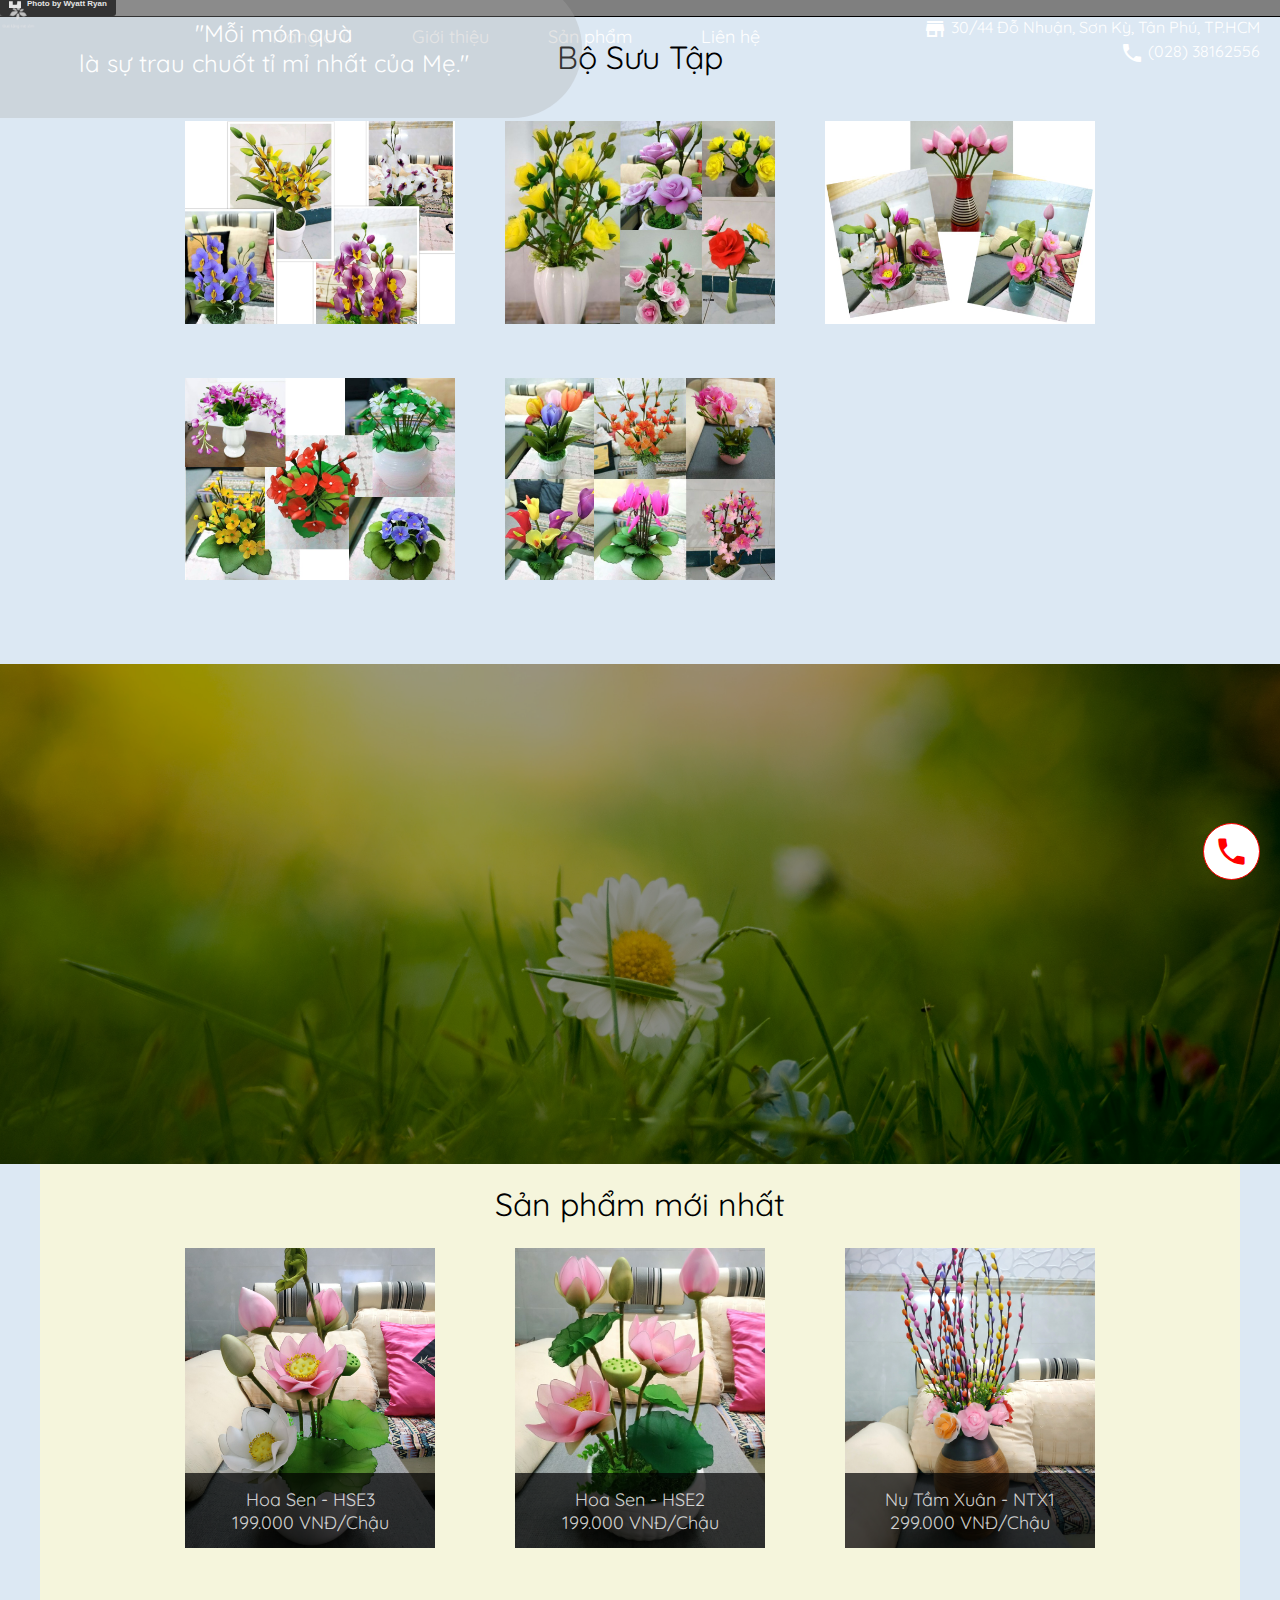
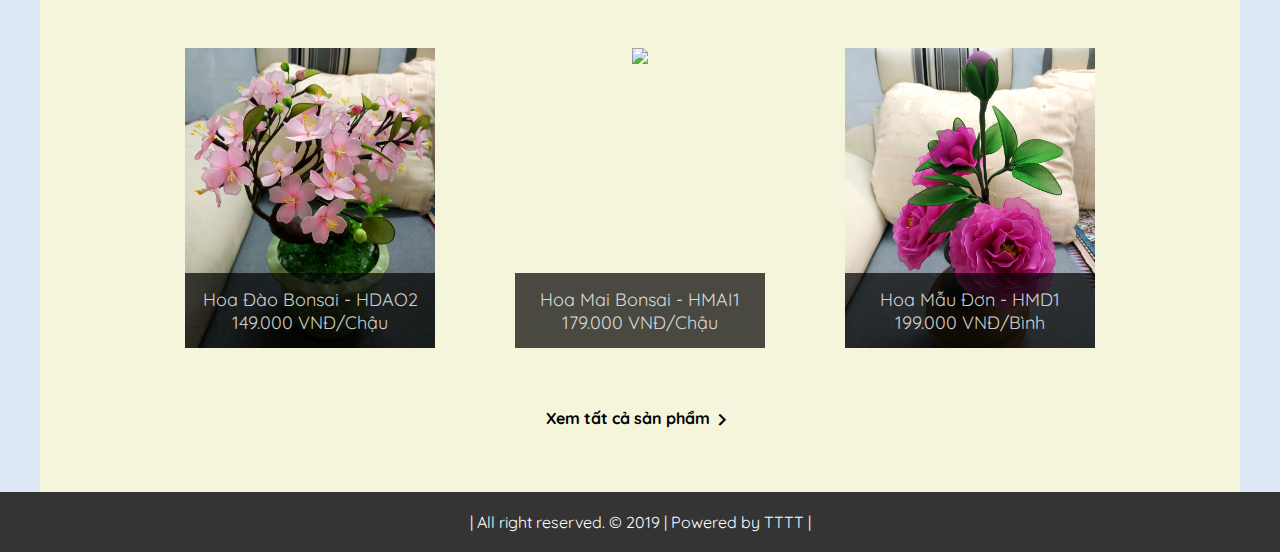
==== index.html @ f85b6abf "Update index.html" ====
<!DOCTYPE html>
<html>

<head>
    <meta charset="utf-8">
    <meta lang="vn">
    
    <meta name="generator" content="Jekyll v3.8.5" />
    <meta name="description" content="Shop Hoa Trang Trí Quà Tặng Mẹ Làm - Chuyên bán hoa voan, hoa vải trang trí; Nhận làm hoa theo yêu cầu; Có hàng ngay sau 3 ngày - Địa chỉ: 30/44 Đỗ Nhuận, Sơn Kỳ, Tân Phú - Điện thoại: (028) 38162556" />
    <meta property="og:description" content="Shop Hoa Trang Trí Quà Tặng Mẹ Làm - Chuyên bán hoa voan, hoa vải trang trí; Nhận làm hoa theo yêu cầu; Có hàng ngay sau 3 ngày - Địa chỉ: 30/44 Đỗ Nhuận, Sơn Kỳ, Tân Phú - Điện thoại: (028) 38162556" />
    <link rel="canonical" href="https://quatangmelam.com" />
    <meta property="og:url" content="https://quatangmelam.com" />
    <meta property="og:site_name" content="Quà Tặng Mẹ Làm" />
    <title>Quà Tặng Mẹ Làm</title>
    
    
    <meta name="viewport" content="width=device-width, initial-scale=1">
    <link href="https://fonts.googleapis.com/css?family=Material+Icons|Material+Icons+Outlined|Material+Icons+Two+Tone|Material+Icons+Round|Material+Icons+Sharp" rel="stylesheet">
    <link rel="stylesheet" href="https://cdnjs.cloudflare.com/ajax/libs/font-awesome/4.7.0/css/font-awesome.min.css">
    <link href="https://fonts.googleapis.com/css?family=Barlow|Lora|Open+Sans|Quicksand|Source+Sans+Pro" rel="stylesheet">
    <script src="https://ajax.googleapis.com/ajax/libs/jquery/3.3.1/jquery.min.js"></script>
    <link href="https://cdn.rawgit.com/michalsnik/aos/2.1.1/dist/aos.css" rel="stylesheet">
    <link href="style.css" rel="stylesheet">
    <link rel='icon' href='favicon.png' type='image/x-icon'/ >
    <script src="https://cdn.rawgit.com/michalsnik/aos/2.1.1/dist/aos.js"></script>
    <script src="homepage.js"></script>

</head>

<body>
    <div class="wrapper">
        <img class="background" src="wyatt-ryan-348178-unsplash2.jpg" />
        <div class="homeheader">
            <a style="background-color:black;color:white;text-decoration:none;padding:4px 6px;font-family:-apple-system, BlinkMacSystemFont, &quot;San Francisco&quot;, &quot;Helvetica Neue&quot;, Helvetica, Ubuntu, Roboto, Noto, &quot;Segoe UI&quot;, Arial, sans-serif;font-size:8px;font-weight:bold;line-height:1.2;display:inline-block;border-radius:3px" href="https://unsplash.com/@wryan214?utm_medium=referral&amp;utm_campaign=photographer-credit&amp;utm_content=creditBadge" target="_blank" rel="noopener noreferrer" title="Download free do whatever you want high-resolution photos from Wyatt Ryan"><span style="display:inline-block;padding:2px 3px"><svg xmlns="http://www.w3.org/2000/svg" style="height:12px;width:auto;position:relative;vertical-align:middle;top:-2px;fill:white" viewBox="0 0 32 32">
                        <title>unsplash-logo</title>
                        <path d="M10 9V0h12v9H10zm12 5h10v18H0V14h10v9h12v-9z"></path>
                    </svg></span><span style="display:inline-block;padding:2px 3px">Photo by Wyatt Ryan</span></a>
            <div class="header-img">
                <img src="logo-transparent2.png" width="auto" height="100%" />
            </div>
            <div class="quote">"Mỗi món quà <br>là sự trau chuốt tỉ mỉ nhất của Mẹ."</div>
            <div class="header-menu">
                <ul>
                    <li><a href="index.html">Trang chủ</a></li>
                    <li><a href="about.html">Giới thiệu</a></li>
                    <li><a href="product-catalog.html">Sản phẩm</a></li>
                    <li><a href="contact.html">Liên hệ</a> </li>
                </ul>
            </div><i id='icon-menu' class="material-icons" style="color: white;">menu</i>
            <div class="header-call"> <i class="material-icons" style="vertical-align:middle;">store</i> 30/44 Đỗ Nhuận, Sơn Kỳ, Tân Phú, TP.HCM<br><i class="material-icons" style="vertical-align:middle;">call</i> (028) 38162556 </div>

        </div>

        <div class="homemain">
            <div style="font-size: 2em;  width: 100%;  max-width: 1200px;  height: 2em;  padding-top: 20px;padding-bottom: 20px;                        text-align: center">Bộ Sưu Tập</div>
            <div class="catalog">
                <div class="catalog-img"><a href="product-catalog.html#lancheck"><img src="nhhoa/BoSuuTap/HoaLanBST.png" style="background-color: white;" width="100%" height="auto" />
                        <div class="catalog-title">Hoa Lan</div>
                    </a></div>
                <div class="catalog-img"><a href="product-catalog.html#hongcheck"><img src="nhhoa/BoSuuTap/HoaHongBST.jpg" width="100%" height="auto" />
                        <div class="catalog-title">Hoa Hồng</div>
                    </a></div>
                <div class="catalog-img"><a href="product-catalog.html#sencheck"><img src="nhhoa/BoSuuTap/HoaSenBST.png" style="background-color:#ffeb93 ;" width="100%" height="auto" />
                        <div class="catalog-title">Hoa Sen</div>
                    </a></div>
                <div class="catalog-img"><a href="product-catalog.html#daicheck"><img src="nhhoa/BoSuuTap/HoaDaiBST.png" style="background-color:#ffeb93 ;" width="100%" height="auto" />
                        <div class="catalog-title">Hoa Dại</div>
                    </a></div>
                <div class="catalog-img"><a href="product-catalog.html#khaccheck"><img src="nhhoa/BoSuuTap/HoaKhacBST.jpg" width="100%" height="auto" />
                        <div class="catalog-title">Các Hoa Khác</div>
                    </a></div>
            </div>
            <div class="mid-quote-container"><a style="background-color:black;color:white;text-decoration:none;padding:4px 6px;font-family:-apple-system, BlinkMacSystemFont, &quot;San Francisco&quot;, &quot;Helvetica Neue&quot;, Helvetica, Ubuntu, Roboto, Noto, &quot;Segoe UI&quot;, Arial, sans-serif;font-size:12px;font-weight:bold;line-height:1.2;display:inline-block;border-radius:3px" href="https://unsplash.com/@christianwidell?utm_medium=referral&amp;utm_campaign=photographer-credit&amp;utm_content=creditBadge" target="_blank" rel="noopener noreferrer" title="Download free do whatever you want high-resolution photos from Christian Widell"><span style="display:inline-block;padding:2px 3px"><svg xmlns="http://www.w3.org/2000/svg" style="height:12px;width:auto;position:relative;vertical-align:middle;top:-2px;fill:white" viewBox="0 0 32 32">
                            <title>unsplash-logo</title>
                            <path d="M10 9V0h12v9H10zm12 5h10v18H0V14h10v9h12v-9z"></path>
                        </svg></span><span style="display:inline-block;padding:2px 3px">Christian Widell</span></a>
                <div class="mid-quote-box">
                    <div class="mid-quote">"Mỗi một bông hoa là một lời gửi gắm tình yêu thương ngọt ngào nhất."</div>
                </div>
                <img class="mid-quote-img" src="christian-widell-93945-unsplash2.jpg" />
                <img class="mid-quote-img" src="christian-widell-93945-unsplash.jpg" />
            </div>
            <div class="homeproduct">
                <span class="product-title">Sản phẩm mới nhất</span>
                <div class="home-sp-moi">
                    <div class="product">
                        <div class="img-container"><img src="nhhoa/HSE3-HoaSen3/HSE3-1.jpg" width="100%" height="auto" style="margin-top: -30px;" />
                        </div>
                        <div class='product-show' style="display:none">
                            <img src="nhhoa/HSE3-HoaSen3/HSE3-1.jpg" width="auto" height="100%" />
                        </div>
                        <span>Hoa Sen - HSE3<br>199.000 VNĐ/Chậu</span>
                    </div>
                
                    <div class="product">
                        <div class="img-container"><img src="nhhoa/HSE2-HoaSen2/HSE2-1.jpg" width="100%" height="auto" style="margin-top: -30px;" />
                        </div>
                        <div class='product-show' style="display:none">
                            <img src="nhhoa/HSE2-HoaSen2/HSE2-1.jpg" width="auto" height="100%" />
                            <img src="nhhoa/HSE2-HoaSen2/HSE2-2.jpg" width="auto" height="100%" />
                        </div>
                        <span>Hoa Sen - HSE2<br>199.000 VNĐ/Chậu</span>
                    </div>
                    <div class="product">
                        <div class="img-container"><img src="nhhoa/NTX1-NuTamXuan/NTX1-1.jpg" width="100%" height="auto" style="margin-top: -30px;" />
                        </div>
                        <div class='product-show' style="display:none">
                            <img src="nhhoa/NTX1-NuTamXuan/NTX1-1.jpg" width="auto" height="100%" />
                            <img src="nhhoa/NTX1-NuTamXuan/NTX1-2.jpg" width="auto" height="100%" />
                            <img src="nhhoa/NTX1-NuTamXuan/NTX1-3.jpg" width="auto" height="100%" />
                        </div>
                        <span>Nụ Tầm Xuân - NTX1<br>299.000 VNĐ/Chậu</span>
                    </div>
                    <div class="product">
                        <div class="img-container"><img src="nhhoa/HDAO2-HoaDaoBonsai/HDAO2-1.jpg" width="100%" height="auto" style="margin-top: -30px;" />
                        </div>
                        <div class='product-show' style="display:none">
                            <img src="nhhoa/HDAO2-HoaDaoBonsai/HDAO2-1.jpg" width="auto" height="100%" />
                            <img src="nhhoa/HDAO2-HoaDaoBonsai/HDAO2-2.jpg" width="auto" height="100%" />
                            <img src="nhhoa/HDAO2-HoaDaoBonsai/HDAO2-3.jpg" width="auto" height="100%" />
                            <img src="nhhoa/HDAO2-HoaDaoBonsai/HDAO2-4.jpg" width="auto" height="100%" />
                        </div>
                        <span>Hoa Đào Bonsai - HDAO2<br>149.000 VNĐ/Chậu</span>
                    </div>
                    <div class="product">
                        <div class="img-container"><img src="nhhoa/HMAI1-HoaMai/HMAI1-1.jpg" width="100%" height="auto" style="margin-top: -30px;" />
                        </div>
                        <div class='product-show' style="display:none">
                            <img src="nhhoa/HMAI1-HoaMai/HMAI1-1.jpg" width="auto" height="100%" />
                            <img src="nhhoa/HMAI1-HoaMai/HMAI1-2.jpg" width="auto" height="100%" />
                            <img src="nhhoa/HMAI1-HoaMai/HMAI1-3.jpg" width="auto" height="100%" />
                        </div>
                        <span>Hoa Mai Bonsai - HMAI1<br>179.000 VNĐ/Chậu</span>
                    </div>
                    <div class="product">
                        <div class="img-container"><img src="nhhoa/HMD1-HoaMauDon/HMD1-1.jpg" width="100%" height="auto" style="margin-top: -30px;" /></div>
                        <div class='product-show' style="display:none">
                            <img src="nhhoa/HMD1-HoaMauDon/HMD1-1.jpg" width="auto" height="100%" />
                            <img src="nhhoa/HMD1-HoaMauDon/HMD1-2.jpg" width="auto" height="100%" />
                            <img src="nhhoa/HMD1-HoaMauDon/HMD1-3.jpg" width="auto" height="100%" />
                            <img src="nhhoa/HMD1-HoaMauDon/HMD1-4.jpg" width="auto" height="100%" />
                        </div>
                        <span>Hoa Mẫu Đơn - HMD1<br>199.000 VNĐ/Bình</span>
                    </div>

                </div>
                <div style="text-align: center;margin-bottom: 60px; font-weight: bold;"><a href="product-catalog.html" style="color: black;">Xem tất cả sản phẩm<i class="material-icons" style="vertical-align: middle;">keyboard_arrow_right</i></a></div>
            </div>
        </div>
        <div class="homefooter">
            <div class="copyright">| All right reserved. © 2019 | Powered by TTTT |</div>
        </div>
        <div class="showroom">
            <div class='close-button'><i class="material-icons" style="color: white;font-size: 40px;">close</i></div>
            <div class="showroom-mainimg"><img src=#/></div>
            <div class="showroom-subimg"><img src=# width="auto" height="100%" /><img src=# width="auto" height="100%" /><img src=# width="auto" height="100%" /><img src=# width="auto" height="100%" /></div>
        </div>
        <div class='hotline'><a href='tel:02838162556' class='material-icons'>call</a></div>
    </div>
</body></html>
---- style.css ----
.body {
    font-family: "Quicksand", sans-serif;
    width: 100vw;
    max-width: 100%;
    overflow-y: hidden;
    justify-content: center;
}

a {
    text-decoration: none;
    color: white;
    cursor: pointer;
}

.wrapper {
    font-family: "Quicksand", sans-serif;
    position: absolute;
    left: 0;
    top: 0;
    width: 100vw;
    max-width: 100%;
    overflow: hidden;
    justify-content: center;
}

.wrapper > .background {
    position: absolute;
    left: 0;
    width: 100vmax;
    max-width: 100%;
    height: auto;
    z-index: -1;
}

.wrapper > .menu-background {
    display: block;
    position: absolute;
    top: -180px;
    left: 0;
    width: 100vw;
    max-width: 100%;
    height: auto;
    z-index: -1;
}

.wrapper > a {
    position: absolute;
    top: 95vh;
}

/*------------------------header--------------------------*/
.homeheader {
    display: grid;
    max-width: 100%;
    position: relative;
    grid-template-columns: 0.5fr minmax(460px, 560px) minmax(365px, 1fr);
    justify-content: space-evenly;
    border-bottom: 1px solid;
    background-color: rgba(0, 0, 0, 0.5);
}

.homeheader > a {
    position: absolute;
    bottom: 0;
}

.homeheader > .header-menu {
    display: grid;
    margin-right: auto;
    width: auto;
    margin: 0;
    height: 100%;
    font-size: 18px;
    color: white;
    background-color: transparent;
}

#icon-menu {
    display: none;
}

#icon-menu-2 {
    display: none;
}

.homeheader > .header-menu > ul {
    list-style-type: none;
    display: grid;
    grid-template-columns: 1fr 1fr 1fr 1fr;
    text-align: center;
    align-items: center;
    padding: 0;
    margin-top: 10px;
    width: 100%;
    height: 50px;
}

.homeheader > .header-menu > ul > li {
    padding: 15px;
    display: inline-block;
}

.homeheader > .header-menu > ul > li:hover {
    background-color: gainsboro;
    font-weight: bold;
    color: black;
}

.homeheader > .header-menu > ul > li:hover > a {
    background-color: gainsboro;
    font-weight: bold;
    color: black;
}

.homeheader > .header-img {
    display: flex;
    height: 19%;
    max-height: 150px;
    opacity: 0.8;
}

.homeheader > .header-call {
    display: block;
    text-align: right;
    margin-bottom: auto;
    margin-top: 17px;
    margin-right: 20px;
    color: white;
}

.homeheader > .quote {
    position: absolute;
    display: flex;
    align-items: center;
    justify-content: center;
    color: white;
    height: 20vh;
    max-height: 120px;
    width: 45vw;
    left: -50vw;
    overflow: hidden;
    text-align: center;
    font-size: 24px;
    padding: 10px 20px 10px 50px;
    border-top-right-radius: 20vw;
    border-bottom-right-radius: 20vw;
    background-color: rgba(170, 170, 170, 0.3);
    transition: 2s cubic-bezier(0.3, 0.885, 0.32, 1.2);
}

.contact-header {
    display: grid;
    grid-template-columns: 190px minmax(450px, 1fr) 1fr;
    width: 100vw;
    max-width: 100%;
    height: 150px;
    border-bottom: 1px solid;
    background-color: rgba(0, 0, 0, 0.5);
}

.contact-header > .header-menu {
    grid-column: 2/3;
    grid-row: 1/2;
    display: flex;
    flex-direction: row;
    width: auto;
    margin-right: auto;
    margin-left: auto;
    font-size: 18px;
    color: white;
    background-color: transparent;
    transition: transform 1s cubic-bezier(0.3, 0.885, 0.32, 1.2);
}

.contact-header > .header-menu > ul {
    list-style-type: none;
    padding: 0;
    margin-top: 10px;
    width: 100%;
}

.contact-header > .header-menu > ul > li {
    padding: 15px;
    display: inline-block;
}

.contact-header > .header-menu > ul > li:hover {
    background-color: gainsboro;
    font-weight: bold;
    color: black;
}

.contact-header > .header-menu > ul > li:hover > a {
    color: black;
    background-color: gainsboro;
    font-weight: bold;
}

.contact-header > .header-img {
    height: 150px;
    width: 250px;
    opacity: 0.8;
}

.contact-header > .header-call {
    text-align: right;
    grid-column: 2/-1;
    grid-row: 1/2;
    margin-bottom: auto;
    margin-top: 17px;
    margin-right: 20px;
    color: white;
}

/*---------------------main body---------------------------------*/
.homemain {
    display: flex;
    background-color: #dce8f3;
    justify-content: center;
    width: 100vw;
    flex-flow: wrap;
    max-width: 100%;
}

.catalog {
    display: grid;
    justify-content: center;
    grid-template-columns: repeat(auto-fill, 270px);
    grid-column-gap: 50px;
    grid-row-gap: 50px;
    grid-auto-rows: auto;
    margin-bottom: 80px;
    width: 100%;
    max-width: 1200px;
    margin-left: auto;
    margin-right: auto;
    padding: 0 50px 0 50px;
}

.catalog-img {
    display: block;
    position: relative;
}

.catalog-title {
    position: absolute;
    display: flex;
    justify-content: center;
    align-items: center;
    font-size: 22px;
    color: white;
    top: 0;
    left: 0;
    width: 100%;
    height: 100%;
    opacity: 0;
    background-color: rgba(12, 15, 23, 0.85);
    transition: 0.5s ease;
}

.catalog-img:hover > a > .catalog-title {
    background-color: rgba(12, 15, 23, 0.4);
}

.contact-main {
    display: flex;
    background-color: white;
    justify-content: center;
    align-items: center;
    flex-direction: column;
}

.contact-main > .shopinf {
    margin-top: 30px;
    margin-bottom: 40px;
    padding: 0 50px;
    max-width: 1000px;
    font-size: 20px;
}

.contact-main > iframe {
    width: 95%;
    max-width: 800px;
    height: 400px;
    margin-bottom: 90px;
    border: 2px solid black;
}

.contact-main .shopinf > h4 {
    text-align: center;
    font-size: 25px;
    margin: 20px 0 0 0;
}

.mid-quote-container {
    display: flex;
    position: relative;
    width: 100vw;
    max-width: 100%;
    overflow: hidden;
    height: 50vw;
    max-height: 500px;
    background-color: white;
}

.mid-quote-container > a {
    position: absolute;
    bottom: 0;
}

.mid-quote-img {
    position: absolute;
    z-index: 0;
    bottom: 0;
    left: 0;
    width: 100vw;
    height: auto;
    overflow: hidden;
    background-color: white;
}

.mid-quote-box {
    display: flex;
    width: 100%;
    position: absolute;
    bottom: 0;
    height: 100%;
    z-index: 1;
    justify-content: center;
    background-color: rgba(0, 0, 0, 0.4);
}

.mid-quote {
    display: flex;
    align-items: center;
    justify-content: center;
    color: white;
    top: 40vh;
    height: 20vh;
    max-height: 120px;
    width: 45vw;
    left: -50vw;
    overflow: hidden;
    text-align: center;
    font-size: 24px;
    margin-top: 40px;
    border-radius: 20vw;
    background-color: rgba(170, 170, 170, 0.6);
    transition: 1s ease-in-out;
}

.homeproduct {
    display: flex;
    flex-direction: column;
    background-color: beige;
    width: 100vw;
    max-width: 1200px;
}

.product-title {
    text-align: center;
    font-size: 2em;
    width: 100%;
    max-width: 1200px;
    height: 2em;
    padding-top: 20px;
}

.img-container {
    width: auto;
    height: 300px;
    overflow: hidden;
    margin-bottom: auto;
}

.home-sp-moi {
    display: grid;
    grid-template-columns: repeat(auto-fill, 250px);
    grid-column-gap: 80px;
    grid-row-gap: 100px;
    grid-auto-rows: auto;
    justify-content: center;
    margin-bottom: 60px;
    padding-left: 50px;
    padding-right: 50px;
}

.product {
    display: flex;
    position: relative;
    flex-direction: column;
    height: 100%;
    text-align: center;
    overflow-y: hidden;
    cursor: pointer;
}

.product:hover {
    opacity: 0.7;
}

.product > span {
    display: flex;
    font-size: 18px;
    position: absolute;
    bottom: 0;
    width: 100%;
    justify-content: center;
    align-items: center;
    height: 25%;
    overflow: hidden;
    background-color: rgba(0, 0, 0, 0.7);
    color: rgba(255, 255, 255, 0.803);
    transition: 0.3s ease;
}

.showroom {
    display: none;
    grid-template-columns: 1fr 90% 1fr;
    grid-template-rows: 1fr 60% 10% 1fr;
    grid-row-gap: 20px;
    position: fixed;
    top: 0;
    left: 0;
    z-index: 5;
    width: 100%;
    max-width: 100%;
    overflow: hidden;
    height: 100vh;
    background-color: rgba(0, 0, 0, 0.95);
}

.close-button {
    grid-column: 2/3;
    grid-row: 4/5;
    margin: 0 auto;
    cursor: pointer;
}

.showroom-mainimg {
    grid-column: 2 / 3;
    grid-row: 2 / 3;
    margin-left: auto;
    margin-right: auto;
}

.showroom-mainimg > img {
    width: auto;
    height: 60%;
    position: absolute;
    top: 40%;
    left: 50%;
    transform: translate(-50%, -50%);
}

.showroom-subimg {
    grid-column: 2/3;
    grid-row: 3/4;
    margin-left: auto;
    margin-right: auto;
    display: flex;
}

.showroom-subimg > img {
    cursor: pointer;
    margin-left: 5px;
    margin-right: 5px;
}

/*------------------------------------catalog-main----------------------------------*/
.catalog-main {
    display: grid;
    grid-template-columns: 230px 1fr;
    width: 100vw;
    max-width: 100%;
    background-color: white;
}

.radio-container {
    line-height: 40px;
}

.sub-wrapper {
    width: 100%;
}

.sub-wrapper-call {
    display: none;
    margin-top: 20px;
    justify-content: flex-end;
    width: 100%;
}

.filter {
    display: block;
    width: 210px;
    padding: 20px 0 0 20px;
    background-color: gainsboro;
}

.filter-show {
    display: none;
    position: absolute;
    cursor: pointer;
    left: 230px;
    top: 270px;
    background-color: gainsboro;
    padding: 5px 0;
    border-bottom-right-radius: 8px;
    border-top-right-radius: 8px;
}

.filter-onscroll {
    position: fixed;
    top: 0;
    left: 0;
    overflow: hidden;
}

.filter-show-onscroll {
    position: fixed;
    top: 130px;
    overflow: hidden;
}

.filter-decoy {
    display: none;
    width: 230px;
    height: auto;
    background-color: gainsboro;
}

.catalog-product {
    display: grid;
    grid-template-columns: repeat(auto-fill, 250px);
    grid-column-gap: 60px;
    grid-row-gap: 60px;
    grid-auto-rows: 370px;
    justify-content: center;
    margin-bottom: 60px;
    margin-top: 50px;
    width: 100%;
}

.search {
    width: 100%;
    padding: 1em;
    display: flex;
    justify-content: center;
}

#searchinput {
    width: 70%;
    padding-left: 10px;
    height: 3em;
}

.kthuoc {
    display: none;
    position: absolute;
    width: 100%;
    background-color: rgba(0, 0, 0, 0.7);
    color: white;
    padding: 10px 0;
    bottom: 60px;
    font-weight: bold;
}

.img_container_catalog {
    width: 100%;
    height: 290px;
    overflow: hidden;
    margin-bottom: 10px;
}

.product-inf {
    position: relative;
    text-align: center;
    overflow-y: hidden;
    cursor: pointer;
}

.product-inf:hover {
    opacity: 0.7;
}

#change-title {
    text-align: center;
    margin: 40px 0 0 0;
    font-size: 28px;
}

/*-------------------footer-------------------------*/
.homefooter {
    display: flex;
    width: 100%;
    flex-flow: wrap;
    background-color: rgba(0, 0, 0, 0.798);
    color: white;
}

.copyright {
    width: 100%;
    margin: 20px;
    text-align: center;
}

.hotline {
    position: fixed;
    z-index: 2;
    bottom: 20px;
    right: 20px;
    -webkit-animation: ring 3s ease infinite;
    /* Safari & Chrome */
    -moz-animation: ring 3s ease infinite;
    /* Firefox */
    -ms-animation: ring 3s ease infinite;
    /* Internet Explorer */
    -o-animation: ring 3s ease infinite;
    /* Opera */
    animation: ring 3s ease infinite;
    /* W3C */
}

.hotline > a {
    font-size: 35px;
    cursor: pointer;
    color: red;
    border-radius: 50%;
    padding: 10px;
    background: white;
    border: 1px solid;
}

@keyframes ring {
    0% {
        bottom: 20px;
    }

    10% {
        transform: rotate(0deg);
    }

    20% {
        transform: rotate(30deg);
    }

    30% {
        transform: rotate(-30deg);
    }

    40% {
        transform: rotate(30deg);
    }

    50% {
        bottom: 40px;
        transform: rotate(-30deg);
    }

    60% {
        transform: rotate(30deg);
    }

    70% {
        transform: rotate(-30deg);
    }

    80% {
        transform: rotate(0deg);
    }

    90% {
        transform: rotate(0deg);
    }

    100% {
        bottom: 20px;
    }
}

/**************************************************************/

@media (max-width: 987px) {
    .homeheader {
        display: grid;
        max-width: 100%;
        grid-template-columns: 1fr minmax(460px, 560px);
    }

    .homeheader > .header-img {
        height: 40%;
        max-height: 150px;
        opacity: 0.8;
    }

    .homeheader > .header-call {
        grid-column-start: 2;
        margin-top: auto;
        margin-bottom: 10px;
    }

    .homeheader > .quote {
        font-size: 18px;
    }

    .mid-quote {
        font-size: 18px;
        width: 80%;
        max-height: 90px;
        margin-top: 20px;
    }
}

@media (max-width: 710px) {
    .contact-header > .header-img {
        height: 100px;
        align-self: center;
        width: 250px;
        margin-left: 20px;
        opacity: 0.8;
    }

    .catalog {
        display: grid;
        justify-content: center;
        grid-template-columns: 1fr 1fr;
        grid-column-gap: 10px;
        grid-row-gap: 50px;
        grid-auto-rows: auto;
        margin-bottom: 80px;
        width: 100%;
        max-width: 1200px;
        margin-left: auto;
        margin-right: auto;
        padding: 0 10px;
    }

    .catalog-main {
        display: grid;
        grid-template-columns: 1fr;
        width: 100vw;
        max-width: 100%;
        background-color: white;
    }

    .catalog-product {
        display: grid;
        grid-template-columns: repeat(auto-fill, 150px);
        grid-column-gap: 30px;
        grid-row-gap: 60px;
        grid-auto-rows: 250px;
        justify-content: center;
        margin-bottom: 60px;
        margin-top: 50px;
        width: 100%;
    }

    .kthuoc {
        font-size: 12px;
        font-weight: normal;
    }

    .img_container_catalog {
        width: 100%;
        height: 170px;
        overflow: hidden;
        margin-bottom: 20px;
    }

    .filter-decoy {
        display: none;
        width: 0px;
    }

    .filter {
        position: fixed;
        z-index: 1;
        left: -230px;
        overflow: hidden;
        transition: all 1s ease;
        width: 210px;
        /*230*/
    }

    .filter-show {
        display: flex;
        position: fixed;
        z-index: 1;
        cursor: pointer;
        left: 0;
        /*230px;*/
        background-color: gainsboro;
        padding: 5px 0;
        transition: left 1s ease;
        border-bottom-right-radius: 8px;
        border-top-right-radius: 8px;
    }
}

@media (max-width: 650px) {
    .sub-wrapper-call {
        display: block;
        margin-top: 20px;
        text-align: right;
        width: 97%;
    }

    .homeheader {
        display: grid;
        max-width: 100%;
        grid-template-columns: 1fr;
        grid-template-rows: 190px 1fr;
    }

    .home-sp-moi {
        grid-row-gap: 40px;
    }

    .homeheader > .header-call {
        grid-column-start: 1;
        grid-row-start: -2;
        margin-top: auto;
        margin-right: 5px;
    }

    .homeheader > a {
        display: none;
    }

    .homeheader > .quote {
        max-height: 60px;
        width: 60%;
    }

    #icon-menu {
        display: block;
        position: absolute;
        z-index: 1;
        right: 20px;
        top: 20px;
        font-size: 30px;
        cursor: pointer;
        transition: right 0.6s ease;
    }

    .homeheader > .header-menu {
        position: absolute;
        z-index: 1;
        width: 200px;
        right: -200px;
        height: 302px;
        background-color: black;
        transition: right 0.6s ease;
    }

    .homeheader > .header-menu > ul {
        display: flex;
        margin-top: 50px;
        flex-direction: column;
        width: 100%;
    }

    .homeheader > .header-menu > ul > li {
        margin: 0;
        padding: 20px 0;
        width: 100%;
    }

    #icon-menu-2 {
        display: block;
        position: absolute;
        right: 20px;
        top: 40px;
        font-size: 40px;
        cursor: pointer;
        transition: right 0.6s ease;
    }

    .contact-header > .header-menu {
        position: absolute;
        width: 200px;
        right: -200px;
        height: 352px;
        top: -80px;
        background-color: black;
        transition: right 0.6s ease;
    }

    .contact-header > .header-menu > ul {
        display: flex;
        margin-top: 100px;
        text-align: center;
        flex-direction: column;
        width: 100%;
    }

    .contact-header > .header-menu > ul > li {
        margin: 0;
        padding: 20px 0;
        width: 100%;
        background: black;
    }

    .contact-header > .header-call {
        display: none;
    }

    .wrapper > .menu-background {
        display: none;
    }

    .product-inf > span {
        font-size: 15px;
    }
}
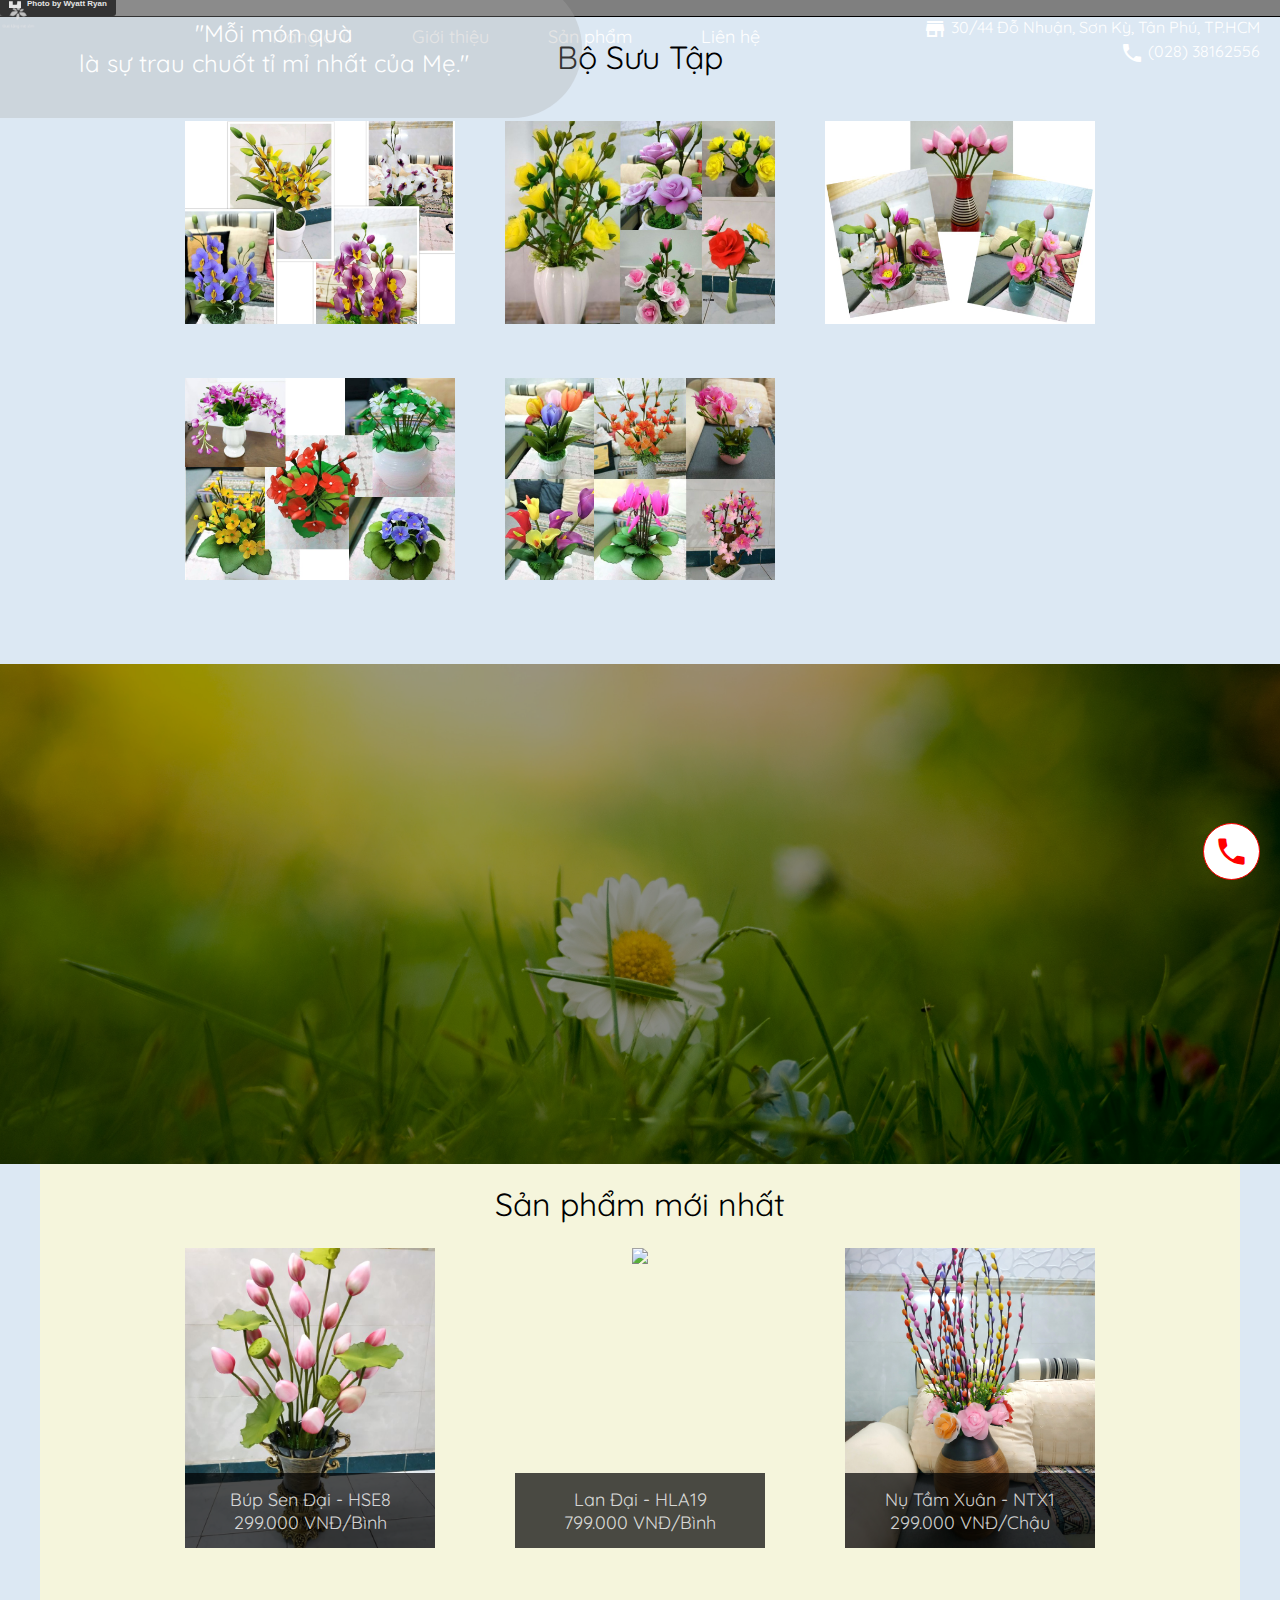
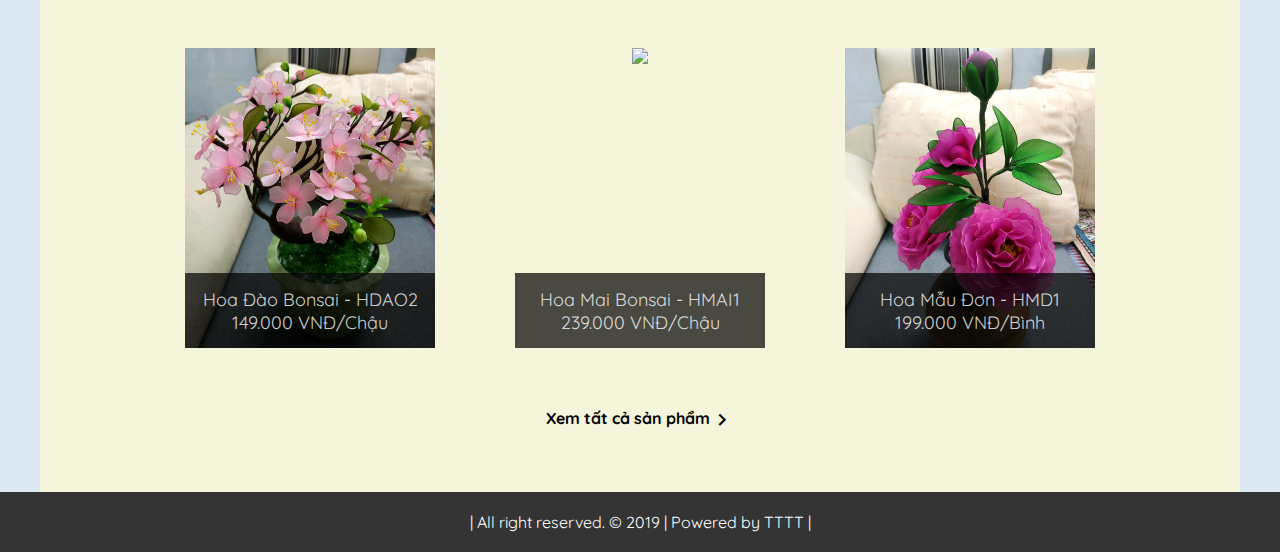
==== commit cc0cb476: "Update index.html" ====
--- a/index.html
+++ b/index.html
@@ -84,22 +84,23 @@
                 <span class="product-title">Sản phẩm mới nhất</span>
                 <div class="home-sp-moi">
                     <div class="product">
-                        <div class="img-container"><img src="nhhoa/HSE3-HoaSen3/HSE3-1.jpg" width="100%" height="auto" style="margin-top: -30px;" />
+                        <div class="img-container"><img src="nhhoa/HSE8-HoaSenDai/HSE8-1.jpg" width="100%" height="auto" style="margin-top: -30px;" />
                         </div>
                         <div class='product-show' style="display:none">
-                            <img src="nhhoa/HSE3-HoaSen3/HSE3-1.jpg" width="auto" height="100%" />
+                            <img src="nhhoa/HSE8-HoaSenDai/HSE8-1.jpg" width="auto" height="100%" />
+                            <img src="nhhoa/HSE8-HoaSenDai/HSE8-1.jpg" width="auto" height="100%" />
                         </div>
-                        <span>Hoa Sen - HSE3<br>199.000 VNĐ/Chậu</span>
+                        <span>Búp Sen Đại - HSE8<br>299.000 VNĐ/Bình</span>
                     </div>
                 
                     <div class="product">
-                        <div class="img-container"><img src="nhhoa/HSE2-HoaSen2/HSE2-1.jpg" width="100%" height="auto" style="margin-top: -30px;" />
+                        <div class="img-container"><img src="nhhoa/HLA19-HoaLanDai/HLA19-1.jpg" width="100%" height="auto" style="margin-top: -30px;" />
                         </div>
                         <div class='product-show' style="display:none">
-                            <img src="nhhoa/HSE2-HoaSen2/HSE2-1.jpg" width="auto" height="100%" />
-                            <img src="nhhoa/HSE2-HoaSen2/HSE2-2.jpg" width="auto" height="100%" />
+                            <img src="nhhoa/HLA19-HoaLanDai/HLA19-1.jpg" width="auto" height="100%" />
+                            <img src="nhhoa/HLA19-HoaLanDai/HLA19-2.jpg" width="auto" height="100%" />
                         </div>
-                        <span>Hoa Sen - HSE2<br>199.000 VNĐ/Chậu</span>
+                        <span>Lan Đại - HLA19<br>799.000 VNĐ/Bình</span>
                     </div>
                     <div class="product">
                         <div class="img-container"><img src="nhhoa/NTX1-NuTamXuan/NTX1-1.jpg" width="100%" height="auto" style="margin-top: -30px;" />
@@ -130,7 +131,7 @@
                             <img src="nhhoa/HMAI1-HoaMai/HMAI1-2.jpg" width="auto" height="100%" />
                             <img src="nhhoa/HMAI1-HoaMai/HMAI1-3.jpg" width="auto" height="100%" />
                         </div>
-                        <span>Hoa Mai Bonsai - HMAI1<br>179.000 VNĐ/Chậu</span>
+                        <span>Hoa Mai Bonsai - HMAI1<br>239.000 VNĐ/Chậu</span>
                     </div>
                     <div class="product">
                         <div class="img-container"><img src="nhhoa/HMD1-HoaMauDon/HMD1-1.jpg" width="100%" height="auto" style="margin-top: -30px;" /></div>
--- a/style.css
+++ b/style.css
@@ -164,6 +164,7 @@
     display: flex;
     flex-direction: row;
     width: auto;
+    height: 100px;
     margin-right: auto;
     margin-left: auto;
     font-size: 18px;
@@ -273,7 +274,7 @@
 .contact-main > .shopinf {
     margin-top: 30px;
     margin-bottom: 40px;
-    padding: 0 50px;
+    padding: 0 5px;
     max-width: 1000px;
     font-size: 20px;
 }
@@ -544,8 +545,8 @@
 
 .search {
     width: 100%;
-    padding: 1em;
-    display: flex;
+    display: flex;
+    margin-top: 30px;
     justify-content: center;
 }
 
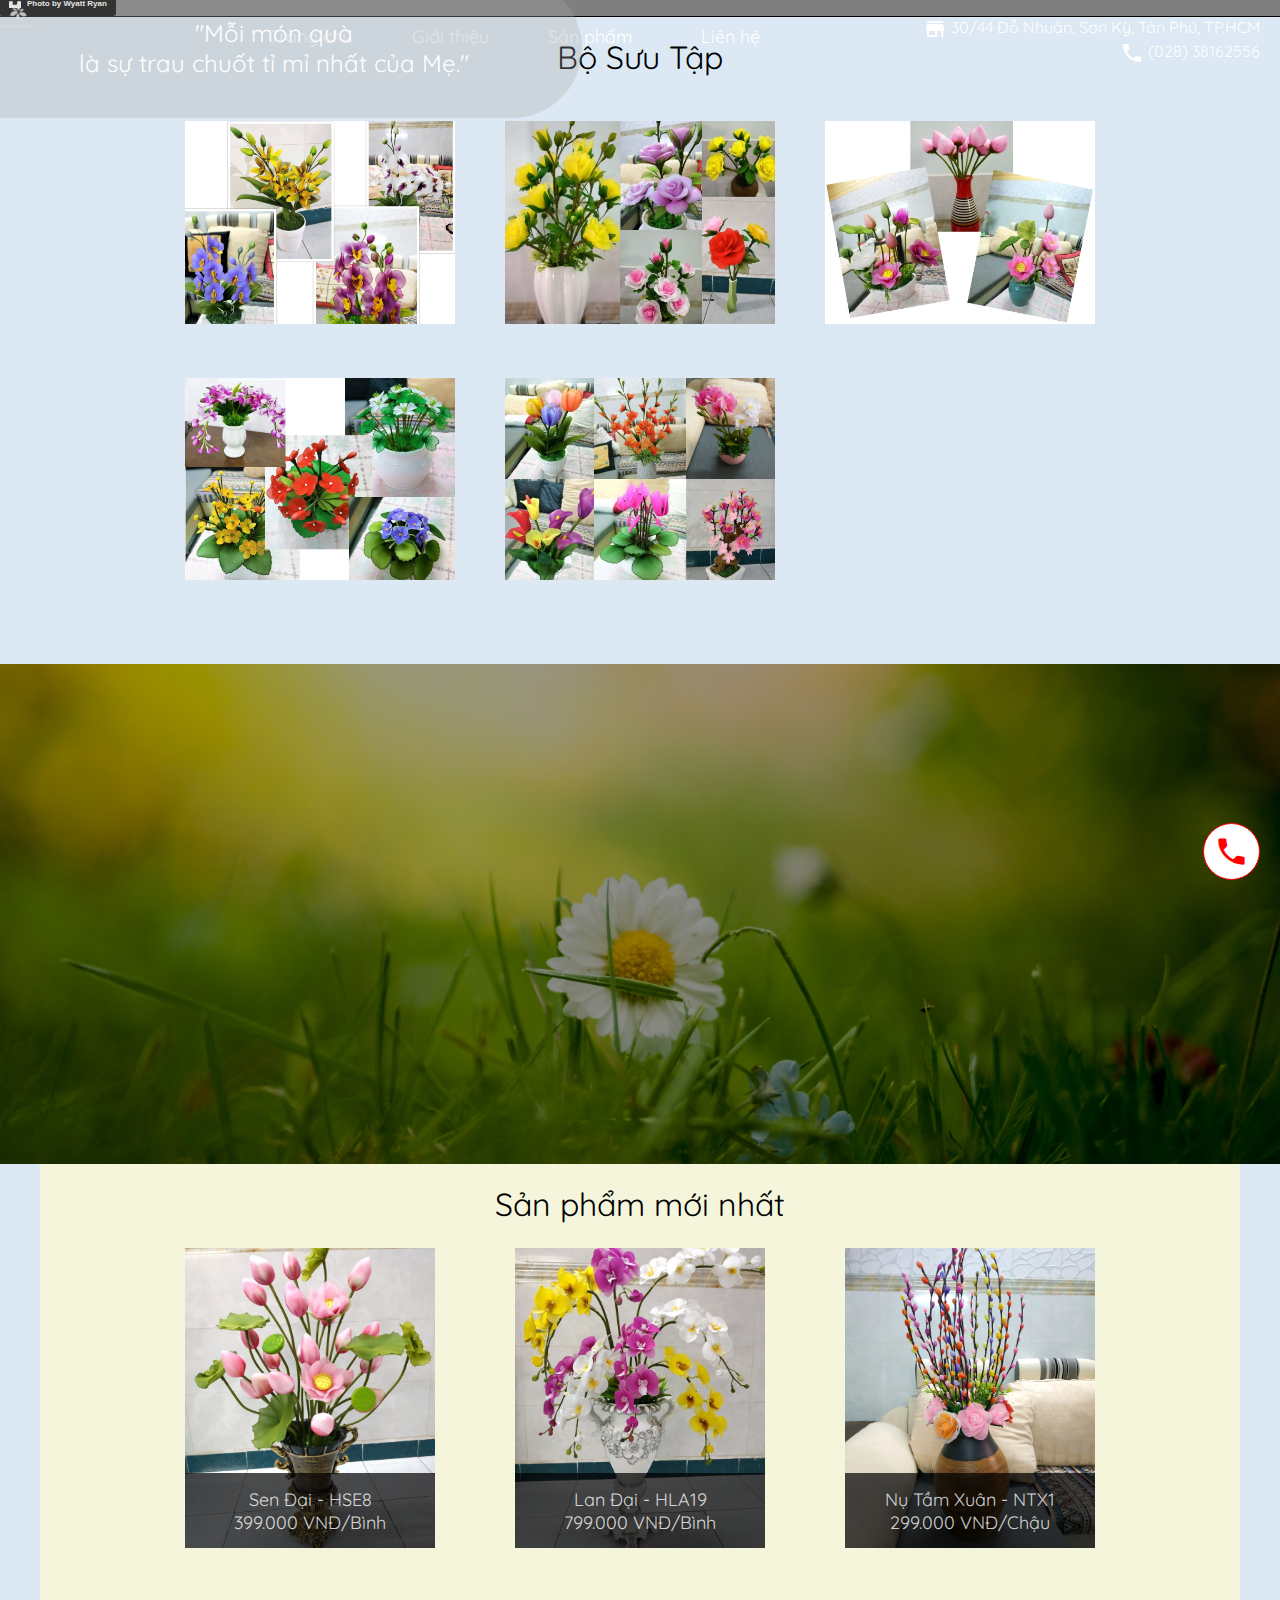
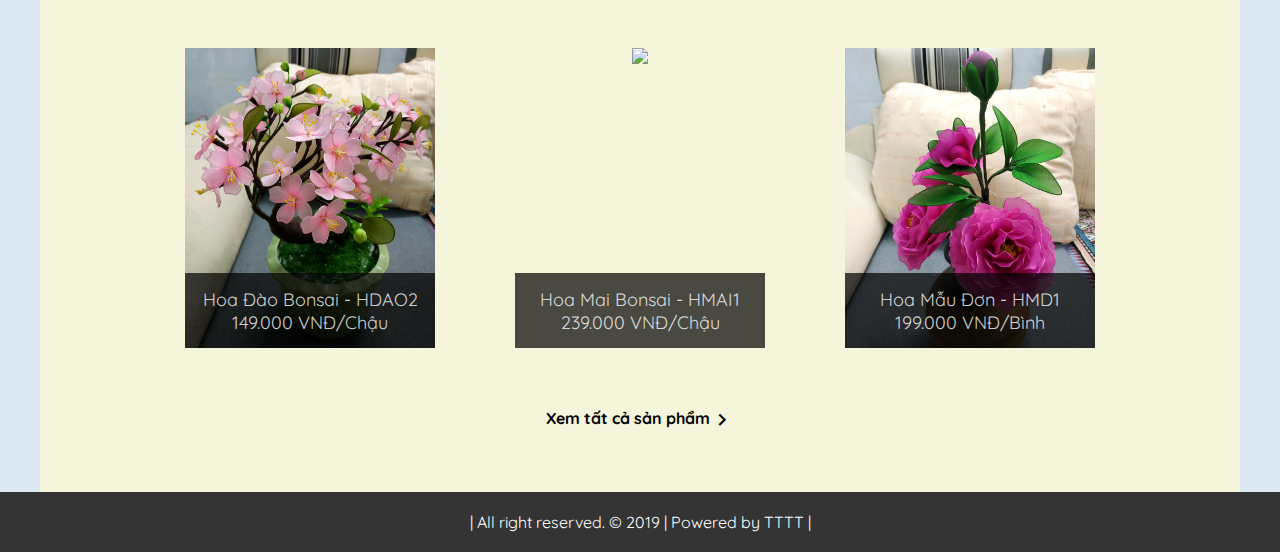
==== commit a4969bcf: "Update index.html" ====
--- a/index.html
+++ b/index.html
@@ -18,12 +18,11 @@
     <link href="https://fonts.googleapis.com/css?family=Material+Icons|Material+Icons+Outlined|Material+Icons+Two+Tone|Material+Icons+Round|Material+Icons+Sharp" rel="stylesheet">
     <link rel="stylesheet" href="https://cdnjs.cloudflare.com/ajax/libs/font-awesome/4.7.0/css/font-awesome.min.css">
     <link href="https://fonts.googleapis.com/css?family=Barlow|Lora|Open+Sans|Quicksand|Source+Sans+Pro" rel="stylesheet">
-    <script src="https://ajax.googleapis.com/ajax/libs/jquery/3.3.1/jquery.min.js"></script>
+    
     <link href="https://cdn.rawgit.com/michalsnik/aos/2.1.1/dist/aos.css" rel="stylesheet">
     <link href="style.css" rel="stylesheet">
     <link rel='icon' href='favicon.png' type='image/x-icon'/ >
-    <script src="https://cdn.rawgit.com/michalsnik/aos/2.1.1/dist/aos.js"></script>
-    <script src="homepage.js"></script>
+    
 
 </head>
 
@@ -88,9 +87,9 @@
                         </div>
                         <div class='product-show' style="display:none">
                             <img src="nhhoa/HSE8-HoaSenDai/HSE8-1.jpg" width="auto" height="100%" />
-                            <img src="nhhoa/HSE8-HoaSenDai/HSE8-1.jpg" width="auto" height="100%" />
+                            <img src="nhhoa/HSE8-HoaSenDai/HSE8-2.jpg" width="auto" height="100%" />
                         </div>
-                        <span>Búp Sen Đại - HSE8<br>299.000 VNĐ/Bình</span>
+                        <span>Sen Đại - HSE8<br>399.000 VNĐ/Bình</span>
                     </div>
                 
                     <div class="product">
@@ -158,4 +157,7 @@
         </div>
         <div class='hotline'><a href='tel:02838162556' class='material-icons'>call</a></div>
     </div>
+    <script src="https://ajax.googleapis.com/ajax/libs/jquery/3.3.1/jquery.min.js"></script>
+<script src="https://cdn.rawgit.com/michalsnik/aos/2.1.1/dist/aos.js"></script>
+    <script src="homepage.js"></script>
 </body></html>
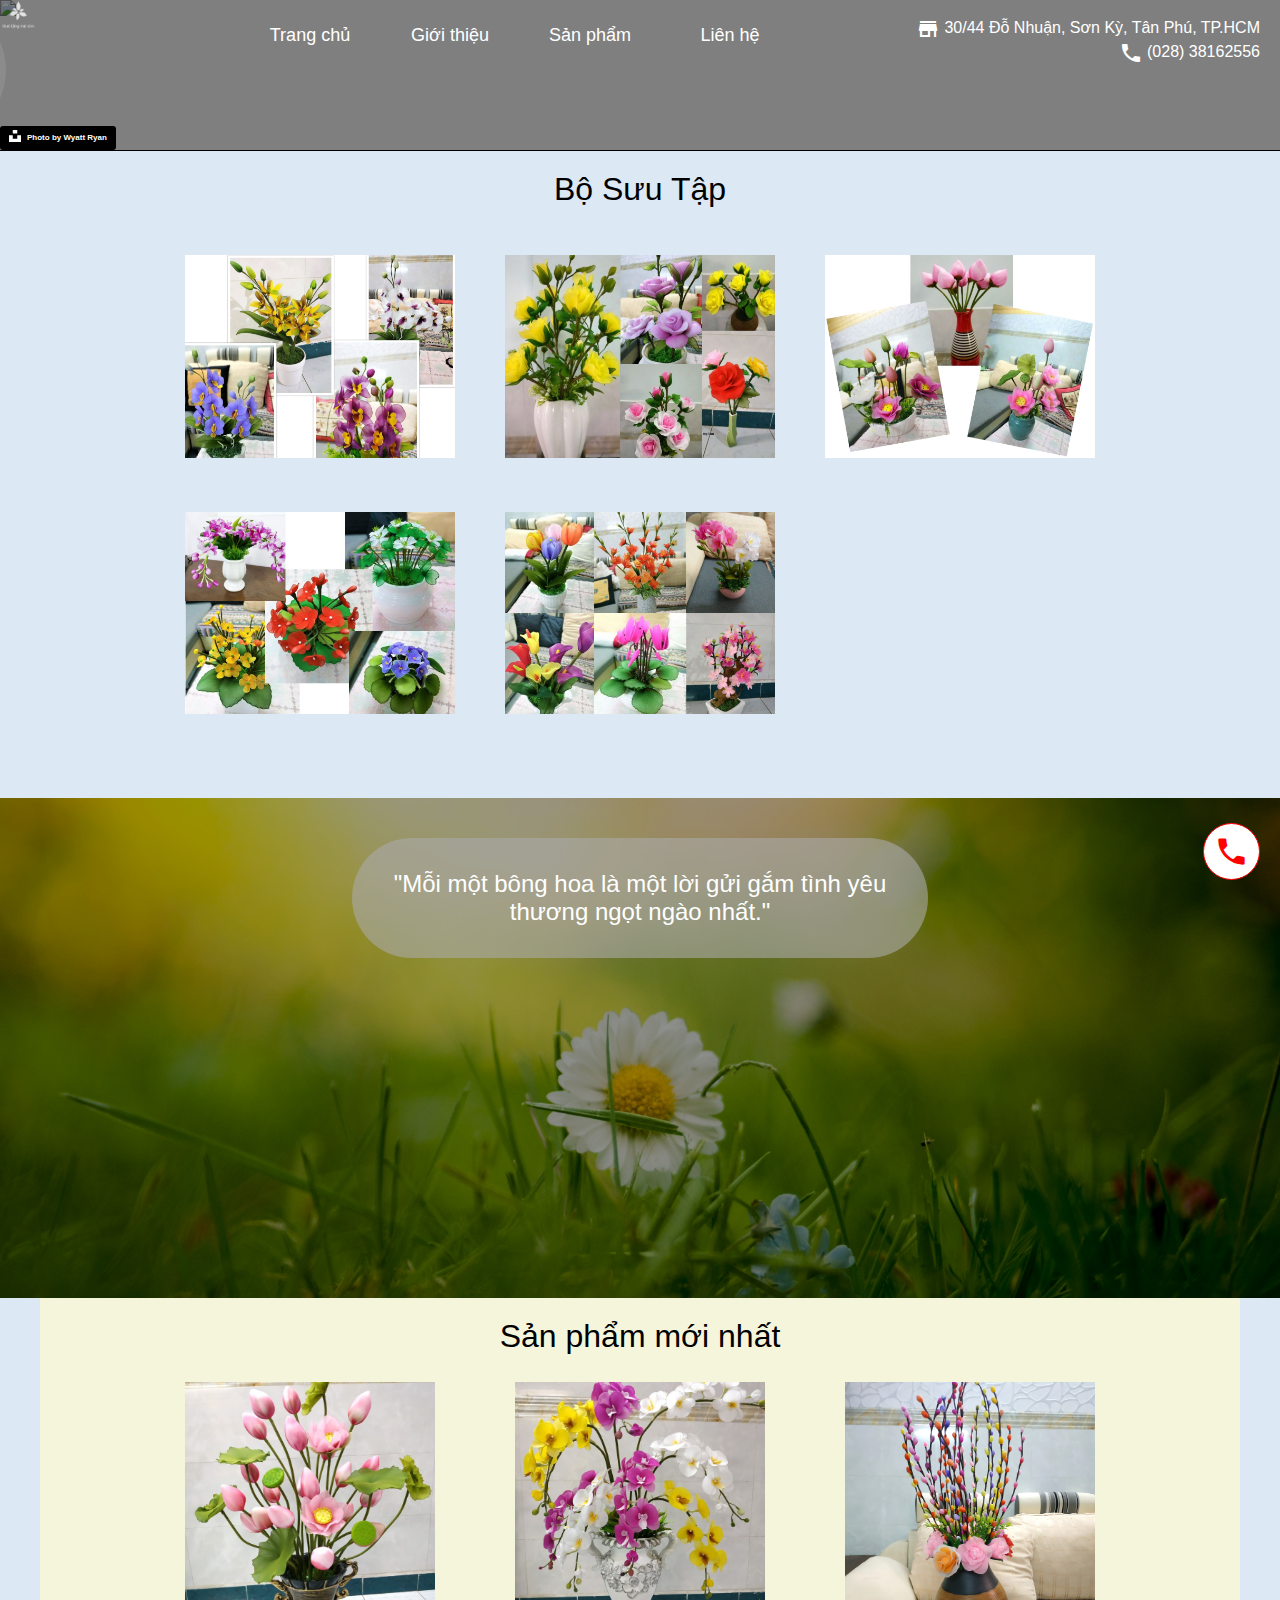
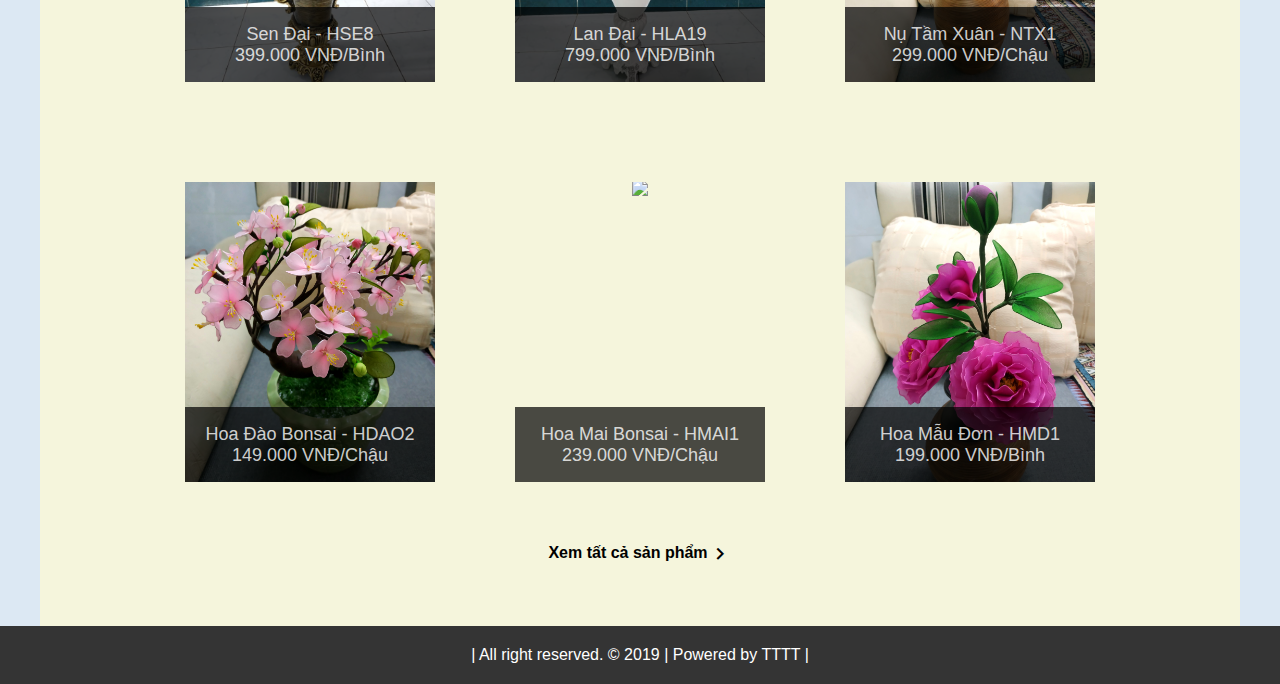
==== commit faee5d3d: "localize js file and move to js folder" ====
--- a/index.html
+++ b/index.html
@@ -4,25 +4,28 @@
 <head>
     <meta charset="utf-8">
     <meta lang="vn">
-    
+
     <meta name="generator" content="Jekyll v3.8.5" />
-    <meta name="description" content="Shop Hoa Trang Trí Quà Tặng Mẹ Làm - Chuyên bán hoa voan, hoa vải trang trí; Nhận làm hoa theo yêu cầu; Có hàng ngay sau 3 ngày - Địa chỉ: 30/44 Đỗ Nhuận, Sơn Kỳ, Tân Phú - Điện thoại: (028) 38162556" />
-    <meta property="og:description" content="Shop Hoa Trang Trí Quà Tặng Mẹ Làm - Chuyên bán hoa voan, hoa vải trang trí; Nhận làm hoa theo yêu cầu; Có hàng ngay sau 3 ngày - Địa chỉ: 30/44 Đỗ Nhuận, Sơn Kỳ, Tân Phú - Điện thoại: (028) 38162556" />
+    <meta name="description"
+        content="Shop Hoa Trang Trí Quà Tặng Mẹ Làm - Chuyên bán hoa voan, hoa vải trang trí; Nhận làm hoa theo yêu cầu; Có hàng ngay sau 3 ngày - Địa chỉ: 30/44 Đỗ Nhuận, Sơn Kỳ, Tân Phú - Điện thoại: (028) 38162556" />
+    <meta property="og:description"
+        content="Shop Hoa Trang Trí Quà Tặng Mẹ Làm - Chuyên bán hoa voan, hoa vải trang trí; Nhận làm hoa theo yêu cầu; Có hàng ngay sau 3 ngày - Địa chỉ: 30/44 Đỗ Nhuận, Sơn Kỳ, Tân Phú - Điện thoại: (028) 38162556" />
     <link rel="canonical" href="https://quatangmelam.com" />
     <meta property="og:url" content="https://quatangmelam.com" />
     <meta property="og:site_name" content="Quà Tặng Mẹ Làm" />
     <title>Quà Tặng Mẹ Làm</title>
-    
-    
+
+
     <meta name="viewport" content="width=device-width, initial-scale=1">
-    <link href="https://fonts.googleapis.com/css?family=Material+Icons|Material+Icons+Outlined|Material+Icons+Two+Tone|Material+Icons+Round|Material+Icons+Sharp" rel="stylesheet">
+    <link
+        href="https://fonts.googleapis.com/css?family=Material+Icons|Material+Icons+Outlined|Material+Icons+Two+Tone|Material+Icons+Round|Material+Icons+Sharp"
+        rel="stylesheet">
     <link rel="stylesheet" href="https://cdnjs.cloudflare.com/ajax/libs/font-awesome/4.7.0/css/font-awesome.min.css">
-    <link href="https://fonts.googleapis.com/css?family=Barlow|Lora|Open+Sans|Quicksand|Source+Sans+Pro" rel="stylesheet">
-    
+
     <link href="https://cdn.rawgit.com/michalsnik/aos/2.1.1/dist/aos.css" rel="stylesheet">
     <link href="style.css" rel="stylesheet">
-    <link rel='icon' href='favicon.png' type='image/x-icon'/ >
-    
+    <link rel='icon' href='favicon.png' type='image/x-icon' />
+
 
 </head>
 
@@ -30,7 +33,13 @@
     <div class="wrapper">
         <img class="background" src="wyatt-ryan-348178-unsplash2.jpg" />
         <div class="homeheader">
-            <a style="background-color:black;color:white;text-decoration:none;padding:4px 6px;font-family:-apple-system, BlinkMacSystemFont, &quot;San Francisco&quot;, &quot;Helvetica Neue&quot;, Helvetica, Ubuntu, Roboto, Noto, &quot;Segoe UI&quot;, Arial, sans-serif;font-size:8px;font-weight:bold;line-height:1.2;display:inline-block;border-radius:3px" href="https://unsplash.com/@wryan214?utm_medium=referral&amp;utm_campaign=photographer-credit&amp;utm_content=creditBadge" target="_blank" rel="noopener noreferrer" title="Download free do whatever you want high-resolution photos from Wyatt Ryan"><span style="display:inline-block;padding:2px 3px"><svg xmlns="http://www.w3.org/2000/svg" style="height:12px;width:auto;position:relative;vertical-align:middle;top:-2px;fill:white" viewBox="0 0 32 32">
+            <a style="background-color:black;color:white;text-decoration:none;padding:4px 6px;font-family:-apple-system, BlinkMacSystemFont, &quot;San Francisco&quot;, &quot;Helvetica Neue&quot;, Helvetica, Ubuntu, Roboto, Noto, &quot;Segoe UI&quot;, Arial, sans-serif;font-size:8px;font-weight:bold;line-height:1.2;display:inline-block;border-radius:3px"
+                href="https://unsplash.com/@wryan214?utm_medium=referral&amp;utm_campaign=photographer-credit&amp;utm_content=creditBadge"
+                target="_blank" rel="noopener noreferrer"
+                title="Download free do whatever you want high-resolution photos from Wyatt Ryan"><span
+                    style="display:inline-block;padding:2px 3px"><svg xmlns="http://www.w3.org/2000/svg"
+                        style="height:12px;width:auto;position:relative;vertical-align:middle;top:-2px;fill:white"
+                        viewBox="0 0 32 32">
                         <title>unsplash-logo</title>
                         <path d="M10 9V0h12v9H10zm12 5h10v18H0V14h10v9h12v-9z"></path>
                     </svg></span><span style="display:inline-block;padding:2px 3px">Photo by Wyatt Ryan</span></a>
@@ -46,30 +55,46 @@
                     <li><a href="contact.html">Liên hệ</a> </li>
                 </ul>
             </div><i id='icon-menu' class="material-icons" style="color: white;">menu</i>
-            <div class="header-call"> <i class="material-icons" style="vertical-align:middle;">store</i> 30/44 Đỗ Nhuận, Sơn Kỳ, Tân Phú, TP.HCM<br><i class="material-icons" style="vertical-align:middle;">call</i> (028) 38162556 </div>
+            <div class="header-call"> <i class="material-icons" style="vertical-align:middle;">store</i> 30/44 Đỗ Nhuận,
+                Sơn Kỳ, Tân Phú, TP.HCM<br><i class="material-icons" style="vertical-align:middle;">call</i> (028)
+                38162556 </div>
 
         </div>
 
         <div class="homemain">
-            <div style="font-size: 2em;  width: 100%;  max-width: 1200px;  height: 2em;  padding-top: 20px;padding-bottom: 20px;                        text-align: center">Bộ Sưu Tập</div>
+            <div
+                style="font-size: 2em;  width: 100%;  max-width: 1200px;  height: 2em;  padding-top: 20px;padding-bottom: 20px;                        text-align: center">
+                Bộ Sưu Tập</div>
             <div class="catalog">
-                <div class="catalog-img"><a href="product-catalog.html#lancheck"><img src="nhhoa/BoSuuTap/HoaLanBST.png" style="background-color: white;" width="100%" height="auto" />
+                <div class="catalog-img"><a href="product-catalog.html#lancheck"><img src="nhhoa/BoSuuTap/HoaLanBST.png"
+                            style="background-color: white;" width="100%" height="auto" />
                         <div class="catalog-title">Hoa Lan</div>
                     </a></div>
-                <div class="catalog-img"><a href="product-catalog.html#hongcheck"><img src="nhhoa/BoSuuTap/HoaHongBST.jpg" width="100%" height="auto" />
+                <div class="catalog-img"><a href="product-catalog.html#hongcheck"><img
+                            src="nhhoa/BoSuuTap/HoaHongBST.jpg" width="100%" height="auto" />
                         <div class="catalog-title">Hoa Hồng</div>
                     </a></div>
-                <div class="catalog-img"><a href="product-catalog.html#sencheck"><img src="nhhoa/BoSuuTap/HoaSenBST.png" style="background-color:#ffeb93 ;" width="100%" height="auto" />
+                <div class="catalog-img"><a href="product-catalog.html#sencheck"><img src="nhhoa/BoSuuTap/HoaSenBST.png"
+                            style="background-color:#ffeb93 ;" width="100%" height="auto" />
                         <div class="catalog-title">Hoa Sen</div>
                     </a></div>
-                <div class="catalog-img"><a href="product-catalog.html#daicheck"><img src="nhhoa/BoSuuTap/HoaDaiBST.png" style="background-color:#ffeb93 ;" width="100%" height="auto" />
+                <div class="catalog-img"><a href="product-catalog.html#daicheck"><img src="nhhoa/BoSuuTap/HoaDaiBST.png"
+                            style="background-color:#ffeb93 ;" width="100%" height="auto" />
                         <div class="catalog-title">Hoa Dại</div>
                     </a></div>
-                <div class="catalog-img"><a href="product-catalog.html#khaccheck"><img src="nhhoa/BoSuuTap/HoaKhacBST.jpg" width="100%" height="auto" />
+                <div class="catalog-img"><a href="product-catalog.html#khaccheck"><img
+                            src="nhhoa/BoSuuTap/HoaKhacBST.jpg" width="100%" height="auto" />
                         <div class="catalog-title">Các Hoa Khác</div>
                     </a></div>
             </div>
-            <div class="mid-quote-container"><a style="background-color:black;color:white;text-decoration:none;padding:4px 6px;font-family:-apple-system, BlinkMacSystemFont, &quot;San Francisco&quot;, &quot;Helvetica Neue&quot;, Helvetica, Ubuntu, Roboto, Noto, &quot;Segoe UI&quot;, Arial, sans-serif;font-size:12px;font-weight:bold;line-height:1.2;display:inline-block;border-radius:3px" href="https://unsplash.com/@christianwidell?utm_medium=referral&amp;utm_campaign=photographer-credit&amp;utm_content=creditBadge" target="_blank" rel="noopener noreferrer" title="Download free do whatever you want high-resolution photos from Christian Widell"><span style="display:inline-block;padding:2px 3px"><svg xmlns="http://www.w3.org/2000/svg" style="height:12px;width:auto;position:relative;vertical-align:middle;top:-2px;fill:white" viewBox="0 0 32 32">
+            <div class="mid-quote-container"><a
+                    style="background-color:black;color:white;text-decoration:none;padding:4px 6px;font-family:-apple-system, BlinkMacSystemFont, &quot;San Francisco&quot;, &quot;Helvetica Neue&quot;, Helvetica, Ubuntu, Roboto, Noto, &quot;Segoe UI&quot;, Arial, sans-serif;font-size:12px;font-weight:bold;line-height:1.2;display:inline-block;border-radius:3px"
+                    href="https://unsplash.com/@christianwidell?utm_medium=referral&amp;utm_campaign=photographer-credit&amp;utm_content=creditBadge"
+                    target="_blank" rel="noopener noreferrer"
+                    title="Download free do whatever you want high-resolution photos from Christian Widell"><span
+                        style="display:inline-block;padding:2px 3px"><svg xmlns="http://www.w3.org/2000/svg"
+                            style="height:12px;width:auto;position:relative;vertical-align:middle;top:-2px;fill:white"
+                            viewBox="0 0 32 32">
                             <title>unsplash-logo</title>
                             <path d="M10 9V0h12v9H10zm12 5h10v18H0V14h10v9h12v-9z"></path>
                         </svg></span><span style="display:inline-block;padding:2px 3px">Christian Widell</span></a>
@@ -83,7 +108,8 @@
                 <span class="product-title">Sản phẩm mới nhất</span>
                 <div class="home-sp-moi">
                     <div class="product">
-                        <div class="img-container"><img src="nhhoa/HSE8-HoaSenDai/HSE8-1.jpg" width="100%" height="auto" style="margin-top: -30px;" />
+                        <div class="img-container"><img src="nhhoa/HSE8-HoaSenDai/HSE8-1.jpg" width="100%" height="auto"
+                                style="margin-top: -30px;" />
                         </div>
                         <div class='product-show' style="display:none">
                             <img src="nhhoa/HSE8-HoaSenDai/HSE8-1.jpg" width="auto" height="100%" />
@@ -91,9 +117,10 @@
                         </div>
                         <span>Sen Đại - HSE8<br>399.000 VNĐ/Bình</span>
                     </div>
-                
-                    <div class="product">
-                        <div class="img-container"><img src="nhhoa/HLA19-HoaLanDai/HLA19-1.jpg" width="100%" height="auto" style="margin-top: -30px;" />
+
+                    <div class="product">
+                        <div class="img-container"><img src="nhhoa/HLA19-HoaLanDai/HLA19-1.jpg" width="100%"
+                                height="auto" style="margin-top: -30px;" />
                         </div>
                         <div class='product-show' style="display:none">
                             <img src="nhhoa/HLA19-HoaLanDai/HLA19-1.jpg" width="auto" height="100%" />
@@ -102,7 +129,8 @@
                         <span>Lan Đại - HLA19<br>799.000 VNĐ/Bình</span>
                     </div>
                     <div class="product">
-                        <div class="img-container"><img src="nhhoa/NTX1-NuTamXuan/NTX1-1.jpg" width="100%" height="auto" style="margin-top: -30px;" />
+                        <div class="img-container"><img src="nhhoa/NTX1-NuTamXuan/NTX1-1.jpg" width="100%" height="auto"
+                                style="margin-top: -30px;" />
                         </div>
                         <div class='product-show' style="display:none">
                             <img src="nhhoa/NTX1-NuTamXuan/NTX1-1.jpg" width="auto" height="100%" />
@@ -112,7 +140,8 @@
                         <span>Nụ Tầm Xuân - NTX1<br>299.000 VNĐ/Chậu</span>
                     </div>
                     <div class="product">
-                        <div class="img-container"><img src="nhhoa/HDAO2-HoaDaoBonsai/HDAO2-1.jpg" width="100%" height="auto" style="margin-top: -30px;" />
+                        <div class="img-container"><img src="nhhoa/HDAO2-HoaDaoBonsai/HDAO2-1.jpg" width="100%"
+                                height="auto" style="margin-top: -30px;" />
                         </div>
                         <div class='product-show' style="display:none">
                             <img src="nhhoa/HDAO2-HoaDaoBonsai/HDAO2-1.jpg" width="auto" height="100%" />
@@ -123,7 +152,8 @@
                         <span>Hoa Đào Bonsai - HDAO2<br>149.000 VNĐ/Chậu</span>
                     </div>
                     <div class="product">
-                        <div class="img-container"><img src="nhhoa/HMAI1-HoaMai/HMAI1-1.jpg" width="100%" height="auto" style="margin-top: -30px;" />
+                        <div class="img-container"><img src="nhhoa/HMAI1-HoaMai/HMAI1-1.jpg" width="100%" height="auto"
+                                style="margin-top: -30px;" />
                         </div>
                         <div class='product-show' style="display:none">
                             <img src="nhhoa/HMAI1-HoaMai/HMAI1-1.jpg" width="auto" height="100%" />
@@ -133,7 +163,8 @@
                         <span>Hoa Mai Bonsai - HMAI1<br>239.000 VNĐ/Chậu</span>
                     </div>
                     <div class="product">
-                        <div class="img-container"><img src="nhhoa/HMD1-HoaMauDon/HMD1-1.jpg" width="100%" height="auto" style="margin-top: -30px;" /></div>
+                        <div class="img-container"><img src="nhhoa/HMD1-HoaMauDon/HMD1-1.jpg" width="100%" height="auto"
+                                style="margin-top: -30px;" /></div>
                         <div class='product-show' style="display:none">
                             <img src="nhhoa/HMD1-HoaMauDon/HMD1-1.jpg" width="auto" height="100%" />
                             <img src="nhhoa/HMD1-HoaMauDon/HMD1-2.jpg" width="auto" height="100%" />
@@ -144,7 +175,9 @@
                     </div>
 
                 </div>
-                <div style="text-align: center;margin-bottom: 60px; font-weight: bold;"><a href="product-catalog.html" style="color: black;">Xem tất cả sản phẩm<i class="material-icons" style="vertical-align: middle;">keyboard_arrow_right</i></a></div>
+                <div style="text-align: center;margin-bottom: 60px; font-weight: bold;"><a href="product-catalog.html"
+                        style="color: black;">Xem tất cả sản phẩm<i class="material-icons"
+                            style="vertical-align: middle;">keyboard_arrow_right</i></a></div>
             </div>
         </div>
         <div class="homefooter">
@@ -152,12 +185,16 @@
         </div>
         <div class="showroom">
             <div class='close-button'><i class="material-icons" style="color: white;font-size: 40px;">close</i></div>
-            <div class="showroom-mainimg"><img src=#/></div>
-            <div class="showroom-subimg"><img src=# width="auto" height="100%" /><img src=# width="auto" height="100%" /><img src=# width="auto" height="100%" /><img src=# width="auto" height="100%" /></div>
+            <div class="showroom-mainimg"><img src=# /></div>
+            <div class="showroom-subimg"><img src=# width="auto" height="100%" /><img src=# width="auto"
+                    height="100%" /><img src=# width="auto" height="100%" /><img src=# width="auto" height="100%" />
+            </div>
         </div>
         <div class='hotline'><a href='tel:02838162556' class='material-icons'>call</a></div>
     </div>
-    <script src="https://ajax.googleapis.com/ajax/libs/jquery/3.3.1/jquery.min.js"></script>
-<script src="https://cdn.rawgit.com/michalsnik/aos/2.1.1/dist/aos.js"></script>
-    <script src="homepage.js"></script>
-</body></html>
+    <script src="js/jquery.js"></script>
+    <script src="js/aos.js"></script>
+    <script src="js/homepage.js"></script>
+</body>
+
+</html>--- a/style.css
+++ b/style.css
@@ -1,5 +1,5 @@
 .body {
-    font-family: "Quicksand", sans-serif;
+    font-family: sans-serif;
     width: 100vw;
     max-width: 100%;
     overflow-y: hidden;
@@ -13,7 +13,7 @@
 }
 
 .wrapper {
-    font-family: "Quicksand", sans-serif;
+    font-family: sans-serif;
     position: absolute;
     left: 0;
     top: 0;
@@ -23,7 +23,7 @@
     justify-content: center;
 }
 
-.wrapper > .background {
+.wrapper>.background {
     position: absolute;
     left: 0;
     width: 100vmax;
@@ -32,7 +32,7 @@
     z-index: -1;
 }
 
-.wrapper > .menu-background {
+.wrapper>.menu-background {
     display: block;
     position: absolute;
     top: -180px;
@@ -43,12 +43,13 @@
     z-index: -1;
 }
 
-.wrapper > a {
+.wrapper>a {
     position: absolute;
     top: 95vh;
 }
 
 /*------------------------header--------------------------*/
+
 .homeheader {
     display: grid;
     max-width: 100%;
@@ -59,12 +60,12 @@
     background-color: rgba(0, 0, 0, 0.5);
 }
 
-.homeheader > a {
+.homeheader>a {
     position: absolute;
     bottom: 0;
 }
 
-.homeheader > .header-menu {
+.homeheader>.header-menu {
     display: grid;
     margin-right: auto;
     width: auto;
@@ -83,7 +84,7 @@
     display: none;
 }
 
-.homeheader > .header-menu > ul {
+.homeheader>.header-menu>ul {
     list-style-type: none;
     display: grid;
     grid-template-columns: 1fr 1fr 1fr 1fr;
@@ -95,31 +96,31 @@
     height: 50px;
 }
 
-.homeheader > .header-menu > ul > li {
+.homeheader>.header-menu>ul>li {
     padding: 15px;
     display: inline-block;
 }
 
-.homeheader > .header-menu > ul > li:hover {
+.homeheader>.header-menu>ul>li:hover {
     background-color: gainsboro;
     font-weight: bold;
     color: black;
 }
 
-.homeheader > .header-menu > ul > li:hover > a {
+.homeheader>.header-menu>ul>li:hover>a {
     background-color: gainsboro;
     font-weight: bold;
     color: black;
 }
 
-.homeheader > .header-img {
+.homeheader>.header-img {
     display: flex;
     height: 19%;
     max-height: 150px;
     opacity: 0.8;
 }
 
-.homeheader > .header-call {
+.homeheader>.header-call {
     display: block;
     text-align: right;
     margin-bottom: auto;
@@ -128,7 +129,7 @@
     color: white;
 }
 
-.homeheader > .quote {
+.homeheader>.quote {
     position: absolute;
     display: flex;
     align-items: center;
@@ -158,7 +159,7 @@
     background-color: rgba(0, 0, 0, 0.5);
 }
 
-.contact-header > .header-menu {
+.contact-header>.header-menu {
     grid-column: 2/3;
     grid-row: 1/2;
     display: flex;
@@ -173,37 +174,37 @@
     transition: transform 1s cubic-bezier(0.3, 0.885, 0.32, 1.2);
 }
 
-.contact-header > .header-menu > ul {
+.contact-header>.header-menu>ul {
     list-style-type: none;
     padding: 0;
     margin-top: 10px;
     width: 100%;
 }
 
-.contact-header > .header-menu > ul > li {
+.contact-header>.header-menu>ul>li {
     padding: 15px;
     display: inline-block;
 }
 
-.contact-header > .header-menu > ul > li:hover {
+.contact-header>.header-menu>ul>li:hover {
     background-color: gainsboro;
     font-weight: bold;
     color: black;
 }
 
-.contact-header > .header-menu > ul > li:hover > a {
+.contact-header>.header-menu>ul>li:hover>a {
     color: black;
     background-color: gainsboro;
     font-weight: bold;
 }
 
-.contact-header > .header-img {
+.contact-header>.header-img {
     height: 150px;
     width: 250px;
     opacity: 0.8;
 }
 
-.contact-header > .header-call {
+.contact-header>.header-call {
     text-align: right;
     grid-column: 2/-1;
     grid-row: 1/2;
@@ -214,6 +215,7 @@
 }
 
 /*---------------------main body---------------------------------*/
+
 .homemain {
     display: flex;
     background-color: #dce8f3;
@@ -259,7 +261,7 @@
     transition: 0.5s ease;
 }
 
-.catalog-img:hover > a > .catalog-title {
+.catalog-img:hover>a>.catalog-title {
     background-color: rgba(12, 15, 23, 0.4);
 }
 
@@ -271,7 +273,7 @@
     flex-direction: column;
 }
 
-.contact-main > .shopinf {
+.contact-main>.shopinf {
     margin-top: 30px;
     margin-bottom: 40px;
     padding: 0 5px;
@@ -279,7 +281,7 @@
     font-size: 20px;
 }
 
-.contact-main > iframe {
+.contact-main>iframe {
     width: 95%;
     max-width: 800px;
     height: 400px;
@@ -287,7 +289,7 @@
     border: 2px solid black;
 }
 
-.contact-main .shopinf > h4 {
+.contact-main .shopinf>h4 {
     text-align: center;
     font-size: 25px;
     margin: 20px 0 0 0;
@@ -304,7 +306,7 @@
     background-color: white;
 }
 
-.mid-quote-container > a {
+.mid-quote-container>a {
     position: absolute;
     bottom: 0;
 }
@@ -400,7 +402,7 @@
     opacity: 0.7;
 }
 
-.product > span {
+.product>span {
     display: flex;
     font-size: 18px;
     position: absolute;
@@ -445,7 +447,7 @@
     margin-right: auto;
 }
 
-.showroom-mainimg > img {
+.showroom-mainimg>img {
     width: auto;
     height: 60%;
     position: absolute;
@@ -457,18 +459,22 @@
 .showroom-subimg {
     grid-column: 2/3;
     grid-row: 3/4;
-    margin-left: auto;
-    margin-right: auto;
-    display: flex;
-}
-
-.showroom-subimg > img {
+    display: -webkit-box;
+    display: -moz-box;
+    display: -ms-flexbox;
+    display: -webkit-flex;
+    display: flex;
+    justify-content: center;
+}
+
+.showroom-subimg>img {
     cursor: pointer;
     margin-left: 5px;
     margin-right: 5px;
 }
 
 /*------------------------------------catalog-main----------------------------------*/
+
 .catalog-main {
     display: grid;
     grid-template-columns: 230px 1fr;
@@ -536,7 +542,7 @@
     grid-template-columns: repeat(auto-fill, 250px);
     grid-column-gap: 60px;
     grid-row-gap: 60px;
-    grid-auto-rows: 370px;
+    grid-auto-rows: 390px;
     justify-content: center;
     margin-bottom: 60px;
     margin-top: 50px;
@@ -592,6 +598,7 @@
 }
 
 /*-------------------footer-------------------------*/
+
 .homefooter {
     display: flex;
     width: 100%;
@@ -623,7 +630,7 @@
     /* W3C */
 }
 
-.hotline > a {
+.hotline>a {
     font-size: 35px;
     cursor: pointer;
     color: red;
@@ -637,44 +644,34 @@
     0% {
         bottom: 20px;
     }
-
     10% {
         transform: rotate(0deg);
     }
-
     20% {
         transform: rotate(30deg);
     }
-
     30% {
         transform: rotate(-30deg);
     }
-
     40% {
         transform: rotate(30deg);
     }
-
     50% {
         bottom: 40px;
         transform: rotate(-30deg);
     }
-
     60% {
         transform: rotate(30deg);
     }
-
     70% {
         transform: rotate(-30deg);
     }
-
     80% {
         transform: rotate(0deg);
     }
-
     90% {
         transform: rotate(0deg);
     }
-
     100% {
         bottom: 20px;
     }
@@ -688,23 +685,19 @@
         max-width: 100%;
         grid-template-columns: 1fr minmax(460px, 560px);
     }
-
-    .homeheader > .header-img {
+    .homeheader>.header-img {
         height: 40%;
         max-height: 150px;
         opacity: 0.8;
     }
-
-    .homeheader > .header-call {
+    .homeheader>.header-call {
         grid-column-start: 2;
         margin-top: auto;
         margin-bottom: 10px;
     }
-
-    .homeheader > .quote {
+    .homeheader>.quote {
         font-size: 18px;
     }
-
     .mid-quote {
         font-size: 18px;
         width: 80%;
@@ -714,14 +707,13 @@
 }
 
 @media (max-width: 710px) {
-    .contact-header > .header-img {
+    .contact-header>.header-img {
         height: 100px;
         align-self: center;
         width: 250px;
         margin-left: 20px;
         opacity: 0.8;
     }
-
     .catalog {
         display: grid;
         justify-content: center;
@@ -736,7 +728,6 @@
         margin-right: auto;
         padding: 0 10px;
     }
-
     .catalog-main {
         display: grid;
         grid-template-columns: 1fr;
@@ -744,7 +735,6 @@
         max-width: 100%;
         background-color: white;
     }
-
     .catalog-product {
         display: grid;
         grid-template-columns: repeat(auto-fill, 150px);
@@ -756,24 +746,20 @@
         margin-top: 50px;
         width: 100%;
     }
-
     .kthuoc {
         font-size: 12px;
         font-weight: normal;
     }
-
     .img_container_catalog {
         width: 100%;
         height: 170px;
         overflow: hidden;
         margin-bottom: 20px;
     }
-
     .filter-decoy {
         display: none;
         width: 0px;
     }
-
     .filter {
         position: fixed;
         z-index: 1;
@@ -783,7 +769,6 @@
         width: 210px;
         /*230*/
     }
-
     .filter-show {
         display: flex;
         position: fixed;
@@ -806,34 +791,28 @@
         text-align: right;
         width: 97%;
     }
-
     .homeheader {
         display: grid;
         max-width: 100%;
         grid-template-columns: 1fr;
         grid-template-rows: 190px 1fr;
     }
-
     .home-sp-moi {
         grid-row-gap: 40px;
     }
-
-    .homeheader > .header-call {
+    .homeheader>.header-call {
         grid-column-start: 1;
         grid-row-start: -2;
         margin-top: auto;
         margin-right: 5px;
     }
-
-    .homeheader > a {
+    .homeheader>a {
         display: none;
     }
-
-    .homeheader > .quote {
+    .homeheader>.quote {
         max-height: 60px;
         width: 60%;
     }
-
     #icon-menu {
         display: block;
         position: absolute;
@@ -844,8 +823,7 @@
         cursor: pointer;
         transition: right 0.6s ease;
     }
-
-    .homeheader > .header-menu {
+    .homeheader>.header-menu {
         position: absolute;
         z-index: 1;
         width: 200px;
@@ -854,20 +832,17 @@
         background-color: black;
         transition: right 0.6s ease;
     }
-
-    .homeheader > .header-menu > ul {
+    .homeheader>.header-menu>ul {
         display: flex;
         margin-top: 50px;
         flex-direction: column;
         width: 100%;
     }
-
-    .homeheader > .header-menu > ul > li {
+    .homeheader>.header-menu>ul>li {
         margin: 0;
         padding: 20px 0;
         width: 100%;
     }
-
     #icon-menu-2 {
         display: block;
         position: absolute;
@@ -877,8 +852,7 @@
         cursor: pointer;
         transition: right 0.6s ease;
     }
-
-    .contact-header > .header-menu {
+    .contact-header>.header-menu {
         position: absolute;
         width: 200px;
         right: -200px;
@@ -887,33 +861,26 @@
         background-color: black;
         transition: right 0.6s ease;
     }
-
-    .contact-header > .header-menu > ul {
+    .contact-header>.header-menu>ul {
         display: flex;
         margin-top: 100px;
         text-align: center;
         flex-direction: column;
         width: 100%;
     }
-
-    .contact-header > .header-menu > ul > li {
+    .contact-header>.header-menu>ul>li {
         margin: 0;
         padding: 20px 0;
         width: 100%;
         background: black;
     }
-
-    .contact-header > .header-call {
+    .contact-header>.header-call {
         display: none;
     }
-
-    .wrapper > .menu-background {
+    .wrapper>.menu-background {
         display: none;
     }
-
-    .product-inf > span {
+    .product-inf>span {
         font-size: 15px;
     }
-}
-
-
+}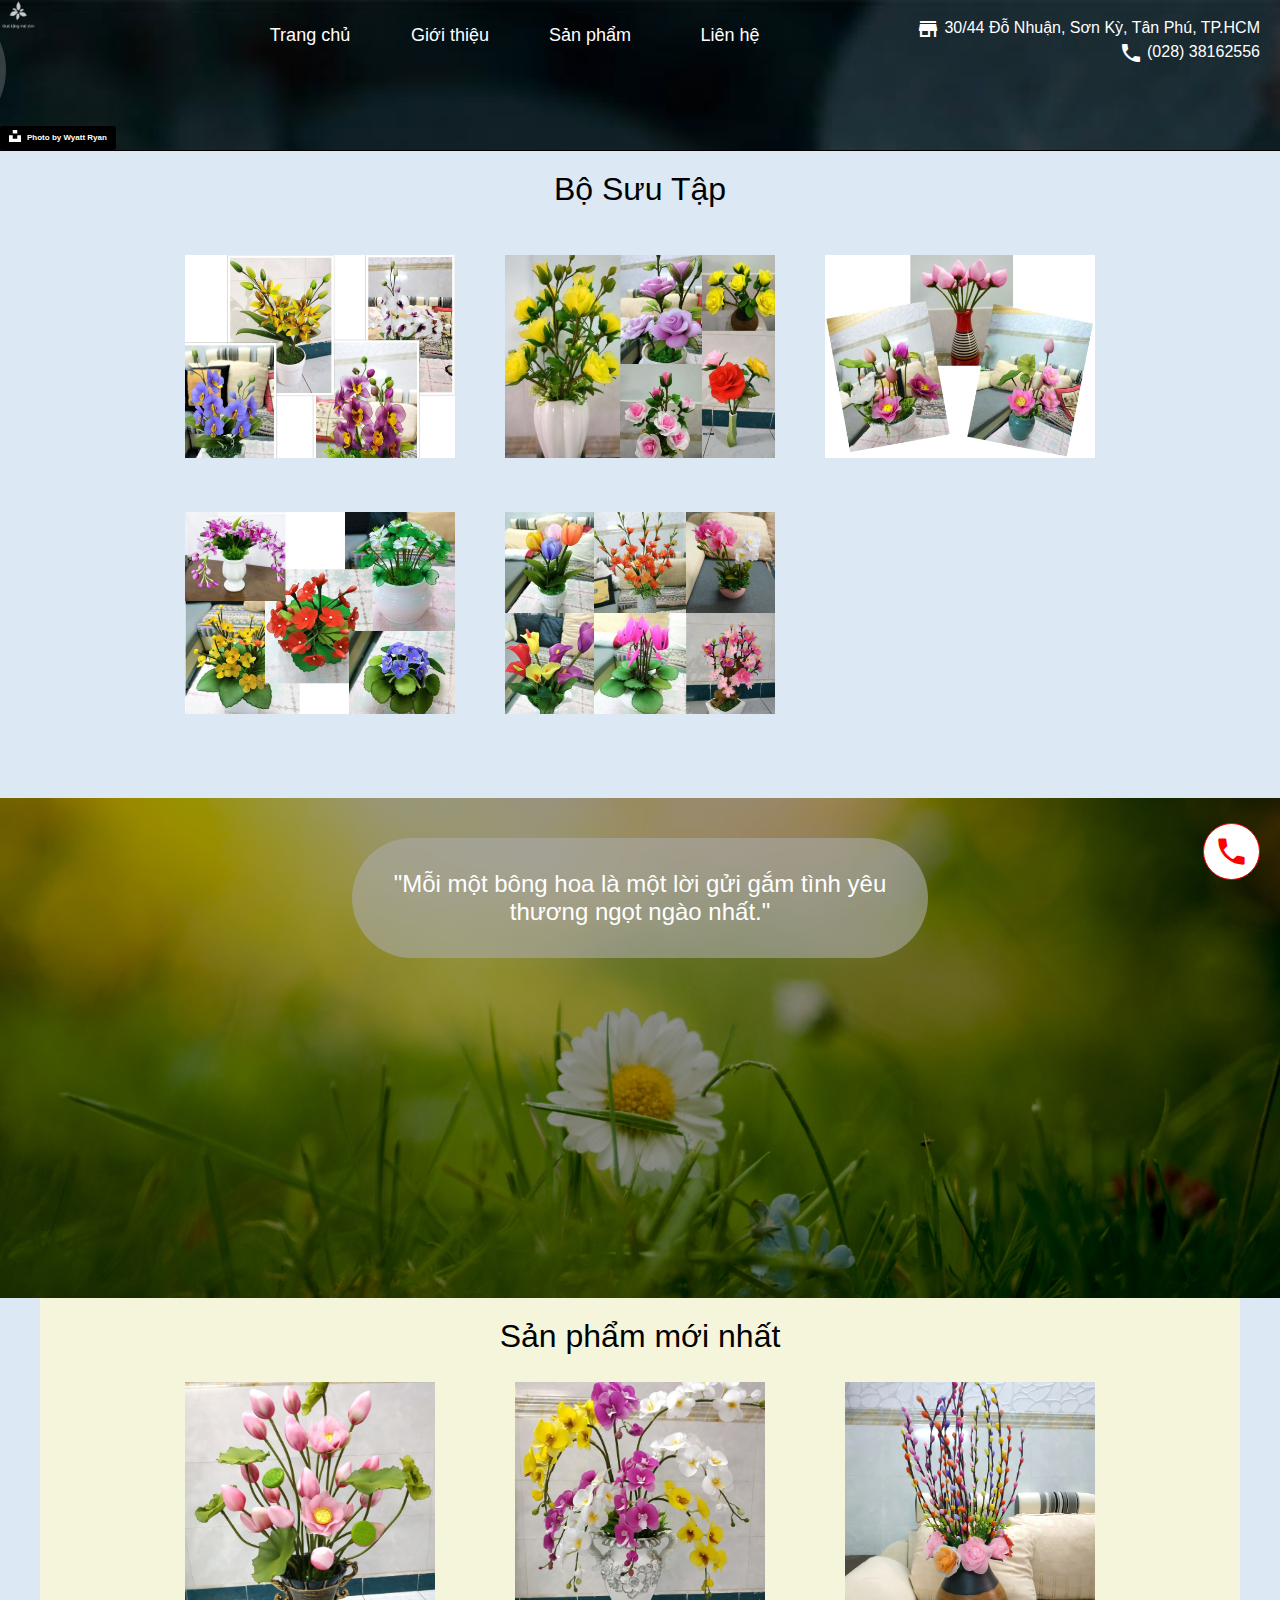
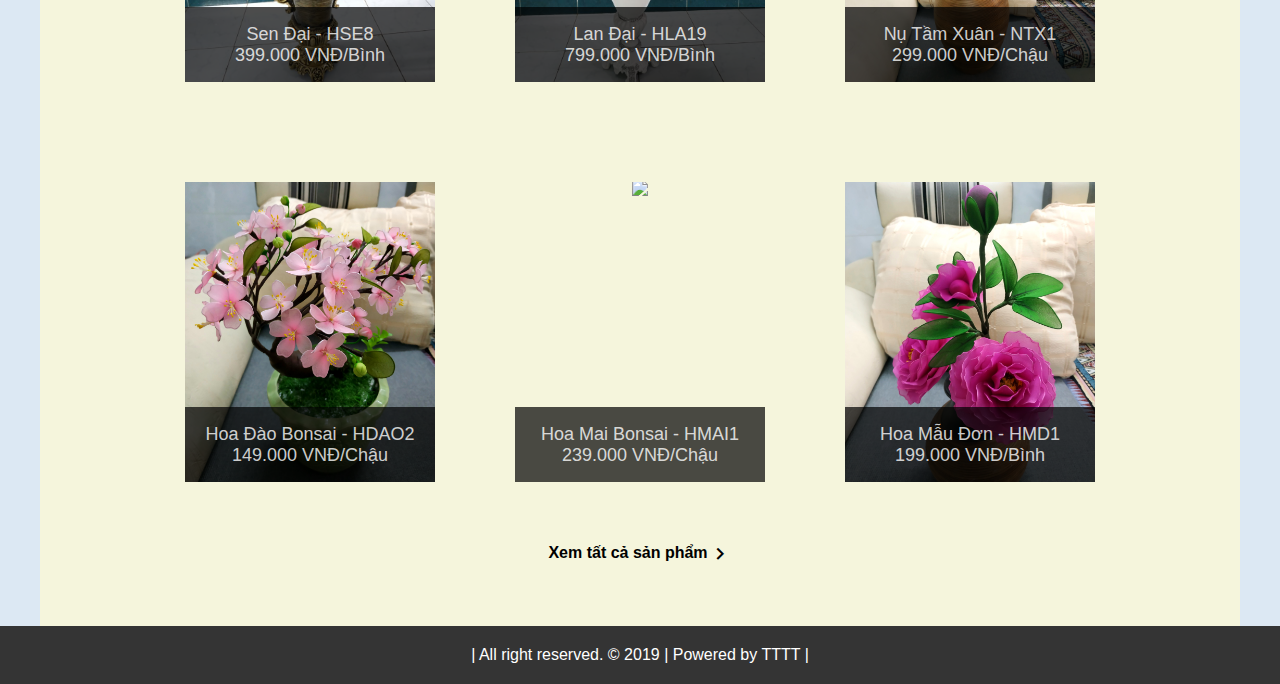
==== commit 947ff13d: "insert meta google text" ====
--- a/index.html
+++ b/index.html
@@ -15,7 +15,7 @@
     <meta property="og:site_name" content="Quà Tặng Mẹ Làm" />
     <title>Quà Tặng Mẹ Làm</title>
 
-
+    <meta name="google-site-verification" content="lXWo_9DkpuysKMJPwAauifGyOO5lm-xUTbyfJU-el78" />
     <meta name="viewport" content="width=device-width, initial-scale=1">
     <link
         href="https://fonts.googleapis.com/css?family=Material+Icons|Material+Icons+Outlined|Material+Icons+Two+Tone|Material+Icons+Round|Material+Icons+Sharp"
@@ -66,7 +66,7 @@
                 style="font-size: 2em;  width: 100%;  max-width: 1200px;  height: 2em;  padding-top: 20px;padding-bottom: 20px;                        text-align: center">
                 Bộ Sưu Tập</div>
             <div class="catalog">
-                <div class="catalog-img"><a href="product-catalog.html#lancheck"><img src="nhhoa/BoSuuTap/HoaLanBST.png"
+                <div class="catalog-img"><a href="product-catalog.html#lancheck"><img src="nhhoa/BoSuuTap/HoaLanBST.jpg"
                             style="background-color: white;" width="100%" height="auto" />
                         <div class="catalog-title">Hoa Lan</div>
                     </a></div>
@@ -74,11 +74,11 @@
                             src="nhhoa/BoSuuTap/HoaHongBST.jpg" width="100%" height="auto" />
                         <div class="catalog-title">Hoa Hồng</div>
                     </a></div>
-                <div class="catalog-img"><a href="product-catalog.html#sencheck"><img src="nhhoa/BoSuuTap/HoaSenBST.png"
+                <div class="catalog-img"><a href="product-catalog.html#sencheck"><img src="nhhoa/BoSuuTap/HoaSenBST.jpg"
                             style="background-color:#ffeb93 ;" width="100%" height="auto" />
                         <div class="catalog-title">Hoa Sen</div>
                     </a></div>
-                <div class="catalog-img"><a href="product-catalog.html#daicheck"><img src="nhhoa/BoSuuTap/HoaDaiBST.png"
+                <div class="catalog-img"><a href="product-catalog.html#daicheck"><img src="nhhoa/BoSuuTap/HoaDaiBST.jpg"
                             style="background-color:#ffeb93 ;" width="100%" height="auto" />
                         <div class="catalog-title">Hoa Dại</div>
                     </a></div>
--- a/style.css
+++ b/style.css
@@ -1,5 +1,5 @@
 .body {
-    font-family: sans-serif;
+    font-family: 'Segoe UI', Tahoma, Geneva, Verdana, sans-serif;
     width: 100vw;
     max-width: 100%;
     overflow-y: hidden;
@@ -13,7 +13,7 @@
 }
 
 .wrapper {
-    font-family: sans-serif;
+    font-family: 'Segoe UI', Tahoma, Geneva, Verdana, sans-serif;
     position: absolute;
     left: 0;
     top: 0;
@@ -53,6 +53,7 @@
 .homeheader {
     display: grid;
     max-width: 100%;
+    height: 100%;
     position: relative;
     grid-template-columns: 0.5fr minmax(460px, 560px) minmax(365px, 1fr);
     justify-content: space-evenly;
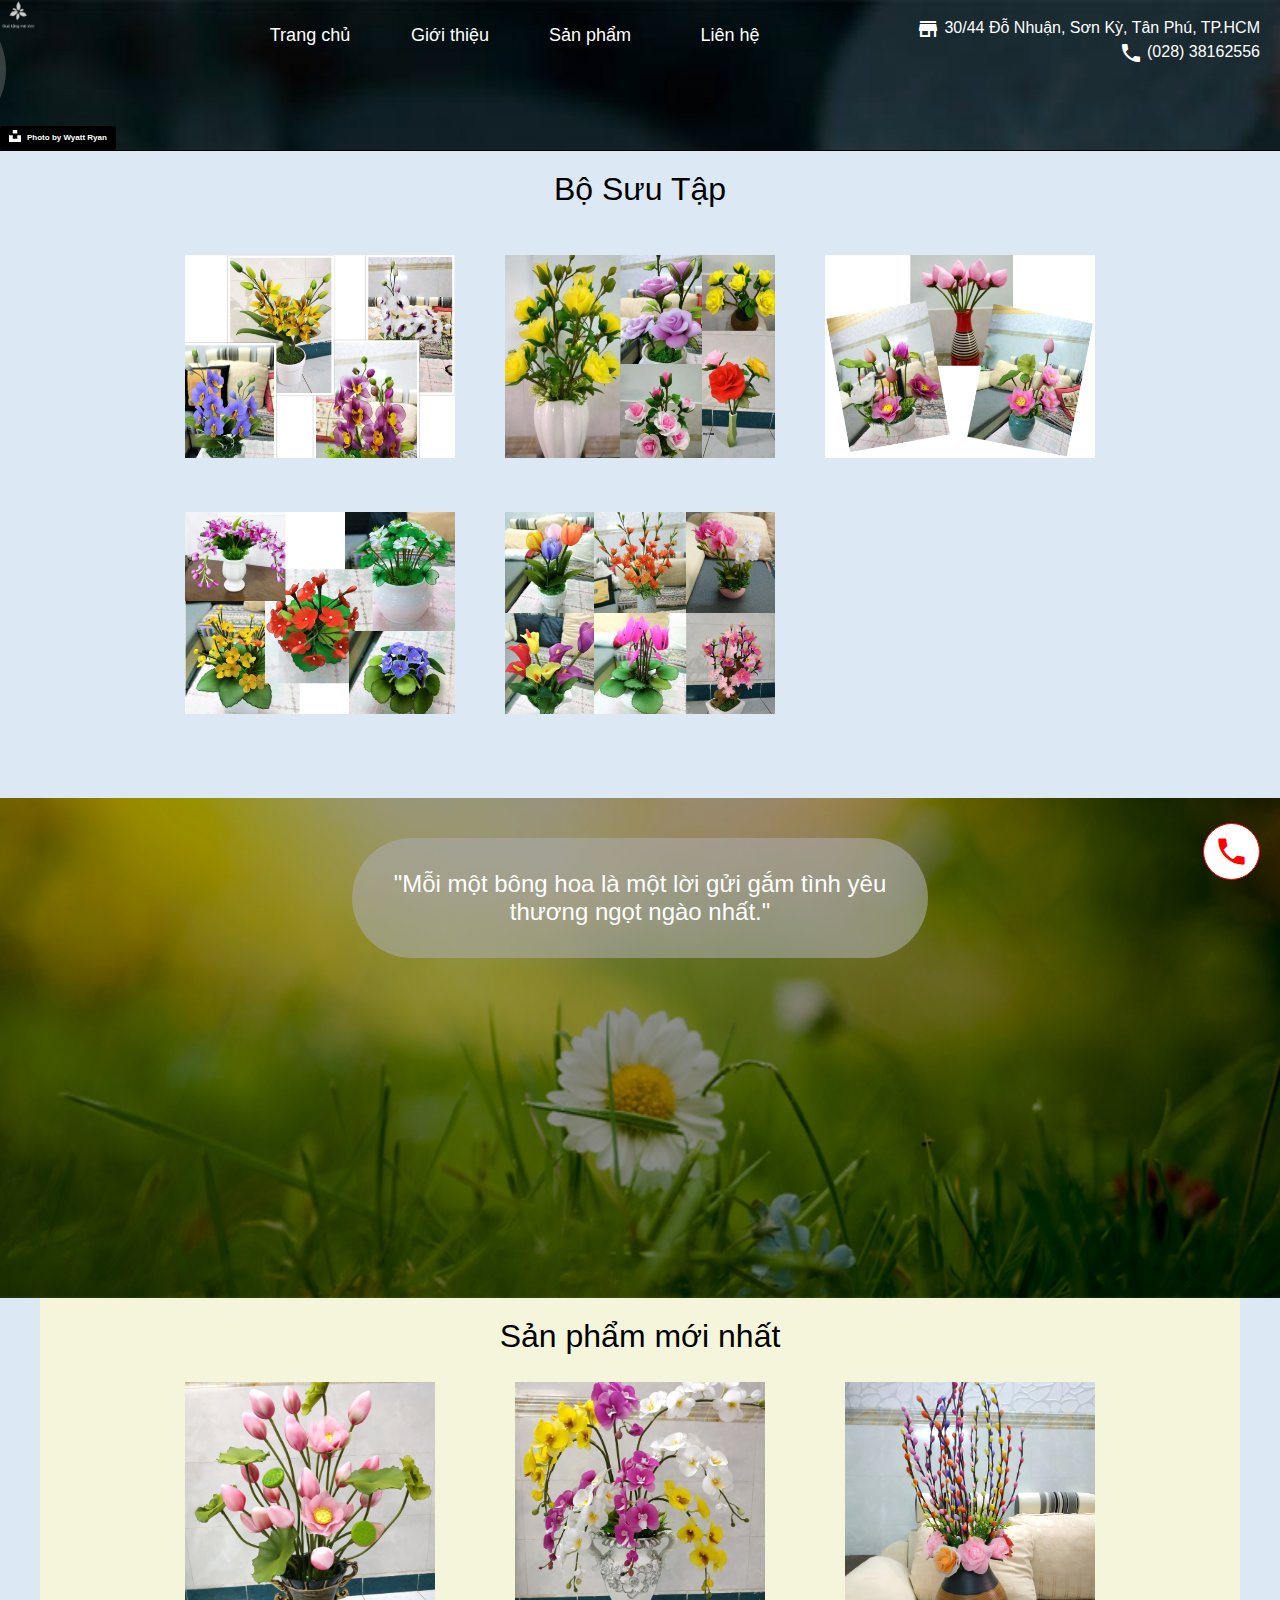
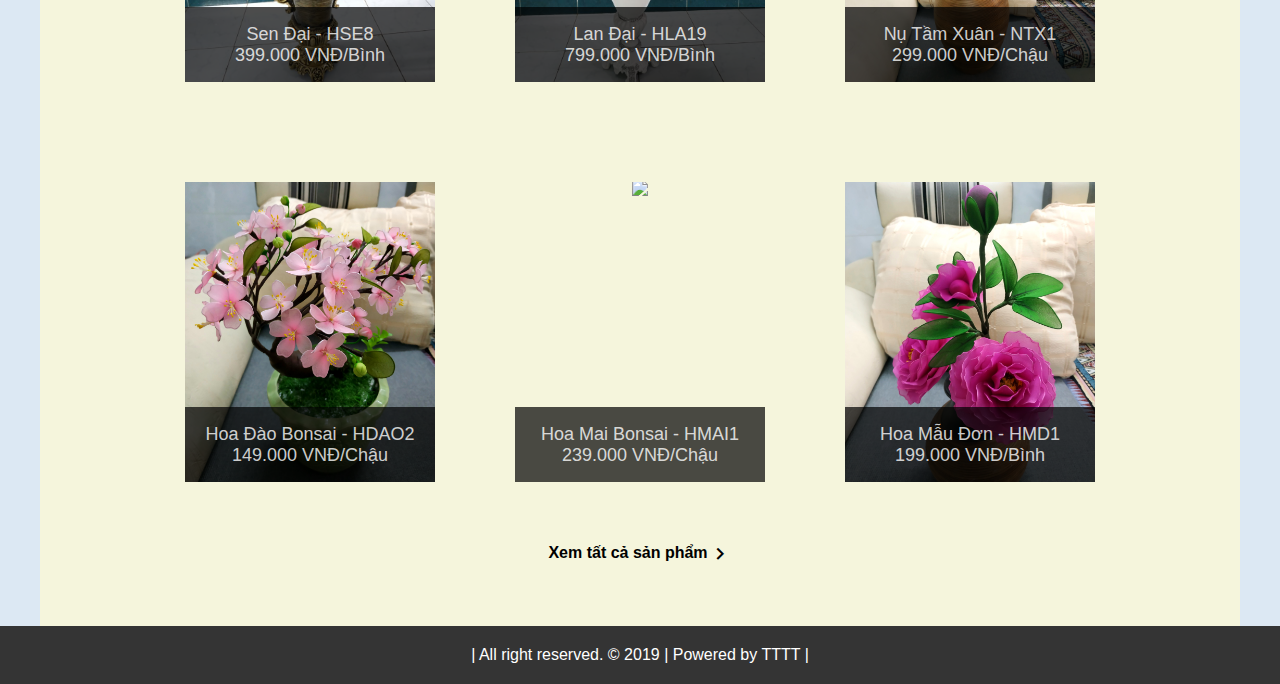
==== commit 25d52664: "change midquote background img" ====
--- a/index.html
+++ b/index.html
@@ -102,7 +102,6 @@
                     <div class="mid-quote">"Mỗi một bông hoa là một lời gửi gắm tình yêu thương ngọt ngào nhất."</div>
                 </div>
                 <img class="mid-quote-img" src="christian-widell-93945-unsplash2.jpg" />
-                <img class="mid-quote-img" src="christian-widell-93945-unsplash.jpg" />
             </div>
             <div class="homeproduct">
                 <span class="product-title">Sản phẩm mới nhất</span>
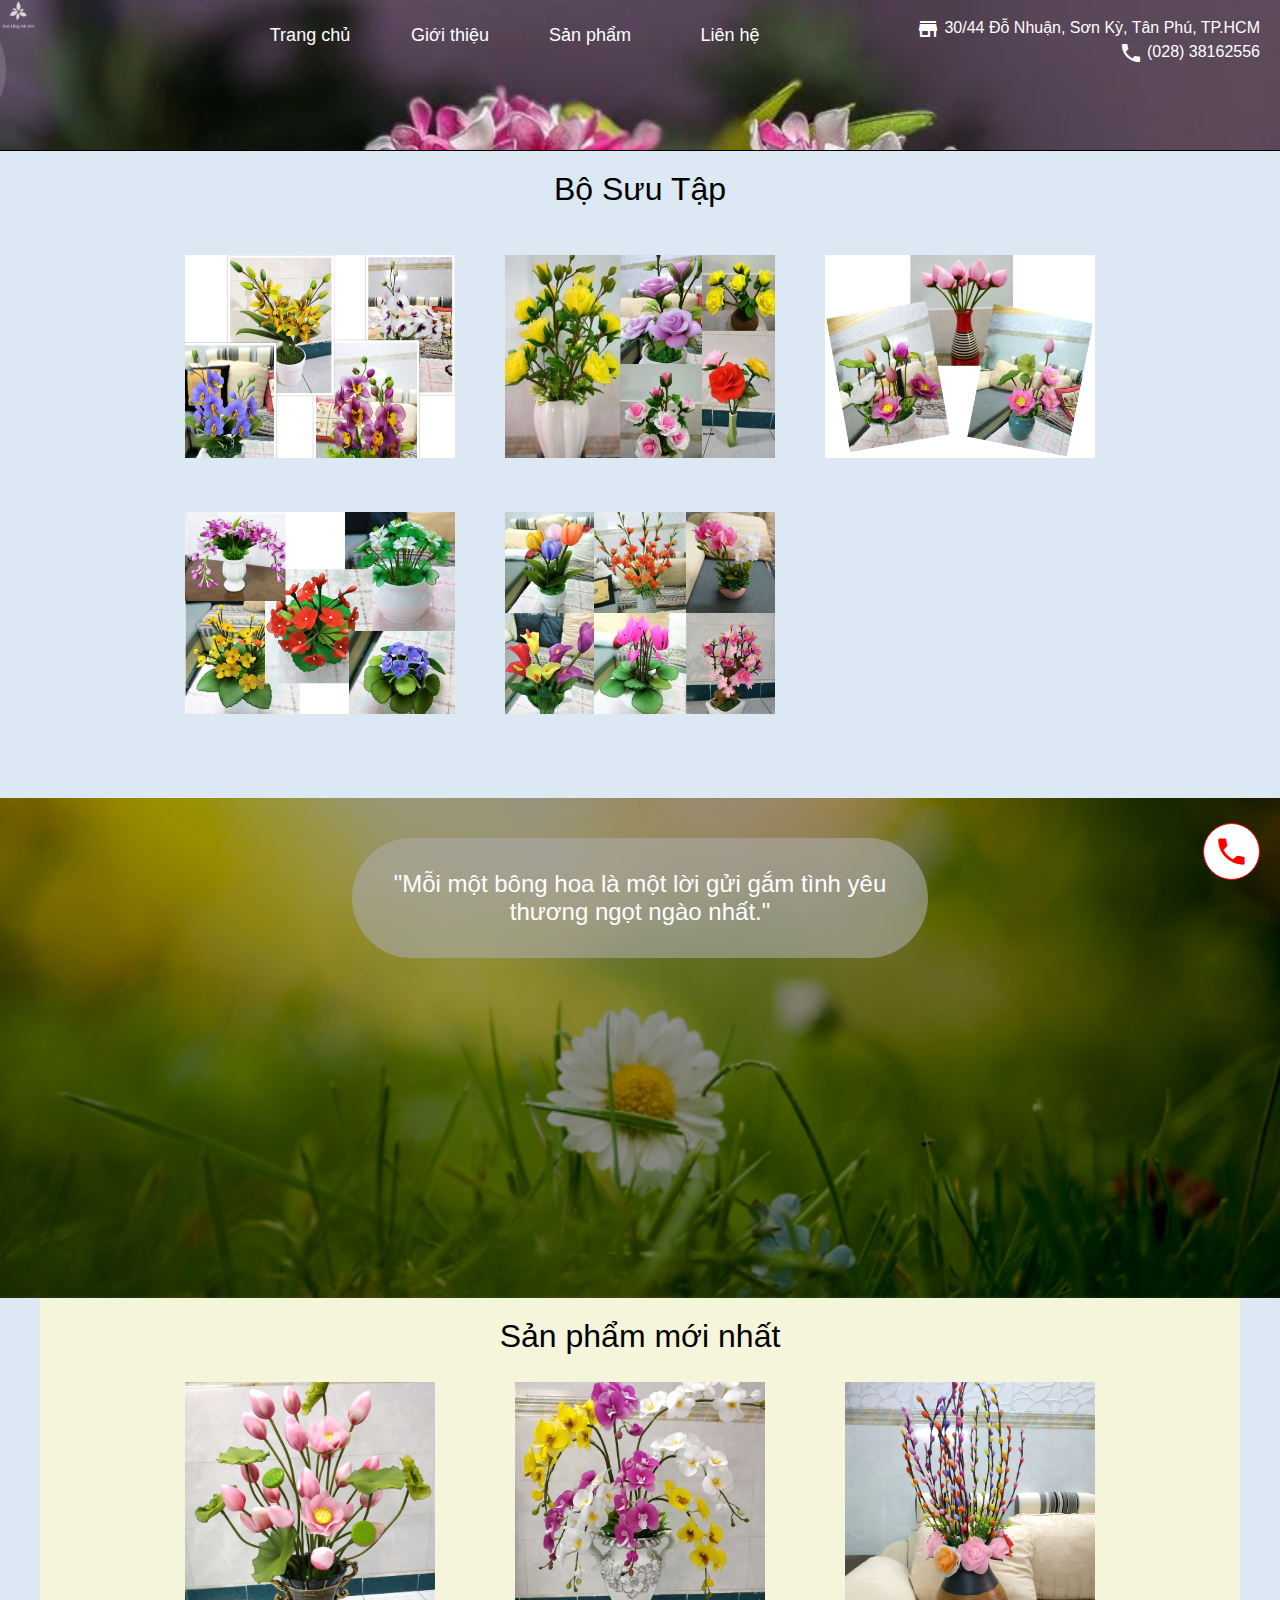
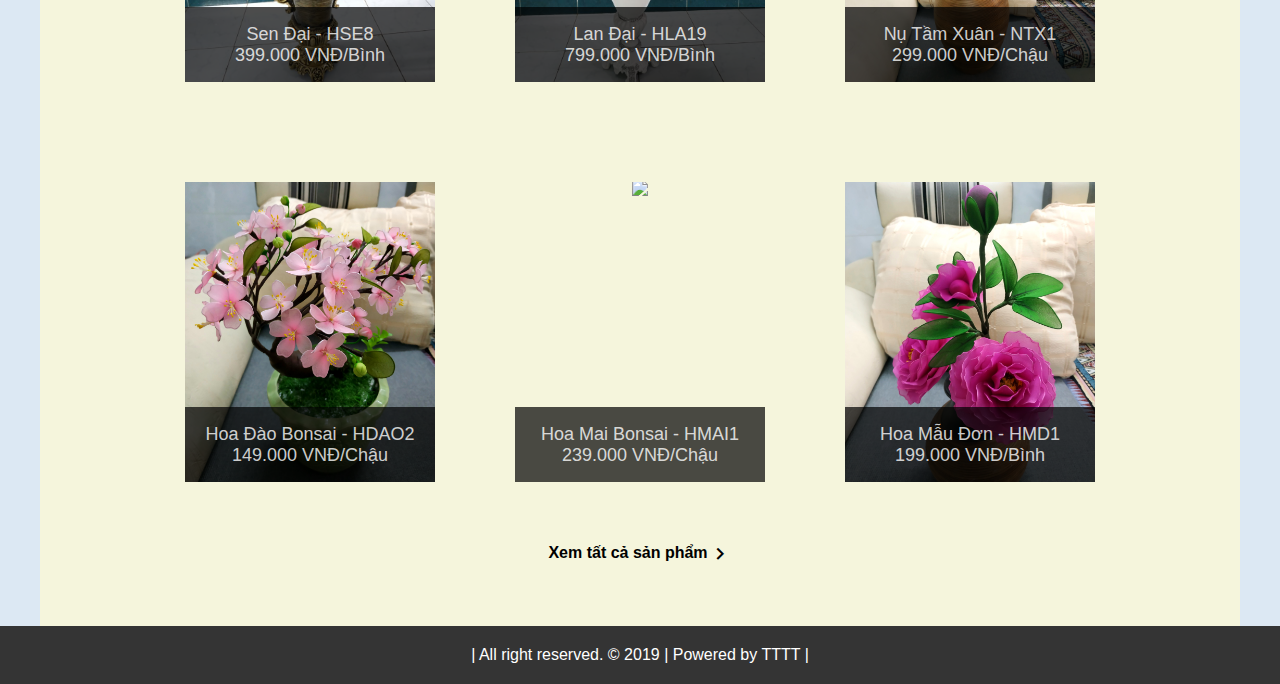
==== commit 5d1881c8: "change cover" ====
--- a/index.html
+++ b/index.html
@@ -31,18 +31,9 @@
 
 <body>
     <div class="wrapper">
-        <img class="background" src="wyatt-ryan-348178-unsplash2.jpg" />
+        <img class="background" src="Cover2.jpg" />
         <div class="homeheader">
-            <a style="background-color:black;color:white;text-decoration:none;padding:4px 6px;font-family:-apple-system, BlinkMacSystemFont, &quot;San Francisco&quot;, &quot;Helvetica Neue&quot;, Helvetica, Ubuntu, Roboto, Noto, &quot;Segoe UI&quot;, Arial, sans-serif;font-size:8px;font-weight:bold;line-height:1.2;display:inline-block;border-radius:3px"
-                href="https://unsplash.com/@wryan214?utm_medium=referral&amp;utm_campaign=photographer-credit&amp;utm_content=creditBadge"
-                target="_blank" rel="noopener noreferrer"
-                title="Download free do whatever you want high-resolution photos from Wyatt Ryan"><span
-                    style="display:inline-block;padding:2px 3px"><svg xmlns="http://www.w3.org/2000/svg"
-                        style="height:12px;width:auto;position:relative;vertical-align:middle;top:-2px;fill:white"
-                        viewBox="0 0 32 32">
-                        <title>unsplash-logo</title>
-                        <path d="M10 9V0h12v9H10zm12 5h10v18H0V14h10v9h12v-9z"></path>
-                    </svg></span><span style="display:inline-block;padding:2px 3px">Photo by Wyatt Ryan</span></a>
+            
             <div class="header-img">
                 <img src="logo-transparent2.png" width="auto" height="100%" />
             </div>
@@ -63,7 +54,7 @@
 
         <div class="homemain">
             <div
-                style="font-size: 2em;  width: 100%;  max-width: 1200px;  height: 2em;  padding-top: 20px;padding-bottom: 20px;                        text-align: center">
+                style="font-size: 2em;  width: 100%;  max-width: 1200px;  height: 2em;  padding-top: 20px;padding-bottom: 20px; text-align: center">
                 Bộ Sưu Tập</div>
             <div class="catalog">
                 <div class="catalog-img"><a href="product-catalog.html#lancheck"><img src="nhhoa/BoSuuTap/HoaLanBST.jpg"
--- a/style.css
+++ b/style.css
@@ -58,7 +58,7 @@
     grid-template-columns: 0.5fr minmax(460px, 560px) minmax(365px, 1fr);
     justify-content: space-evenly;
     border-bottom: 1px solid;
-    background-color: rgba(0, 0, 0, 0.5);
+    background-color: rgba(0, 0, 0, 0);
 }
 
 .homeheader>a {
